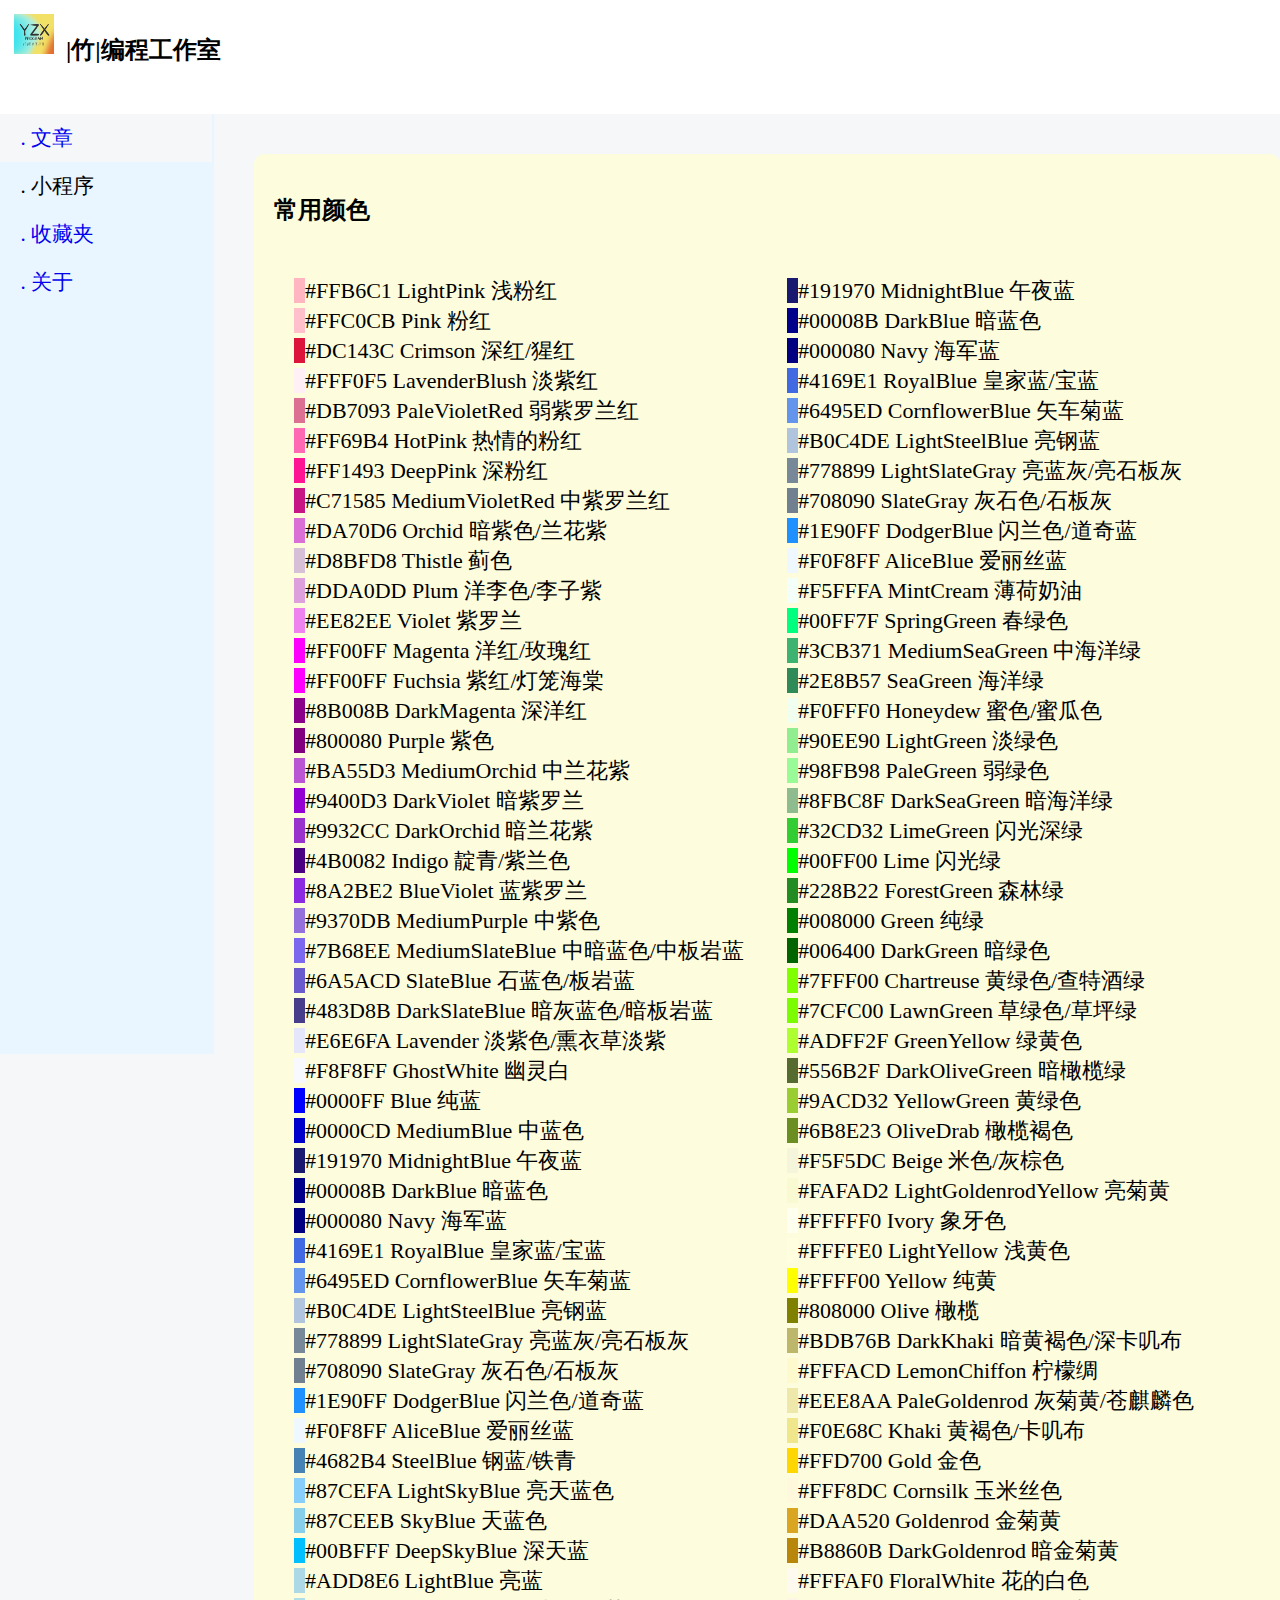
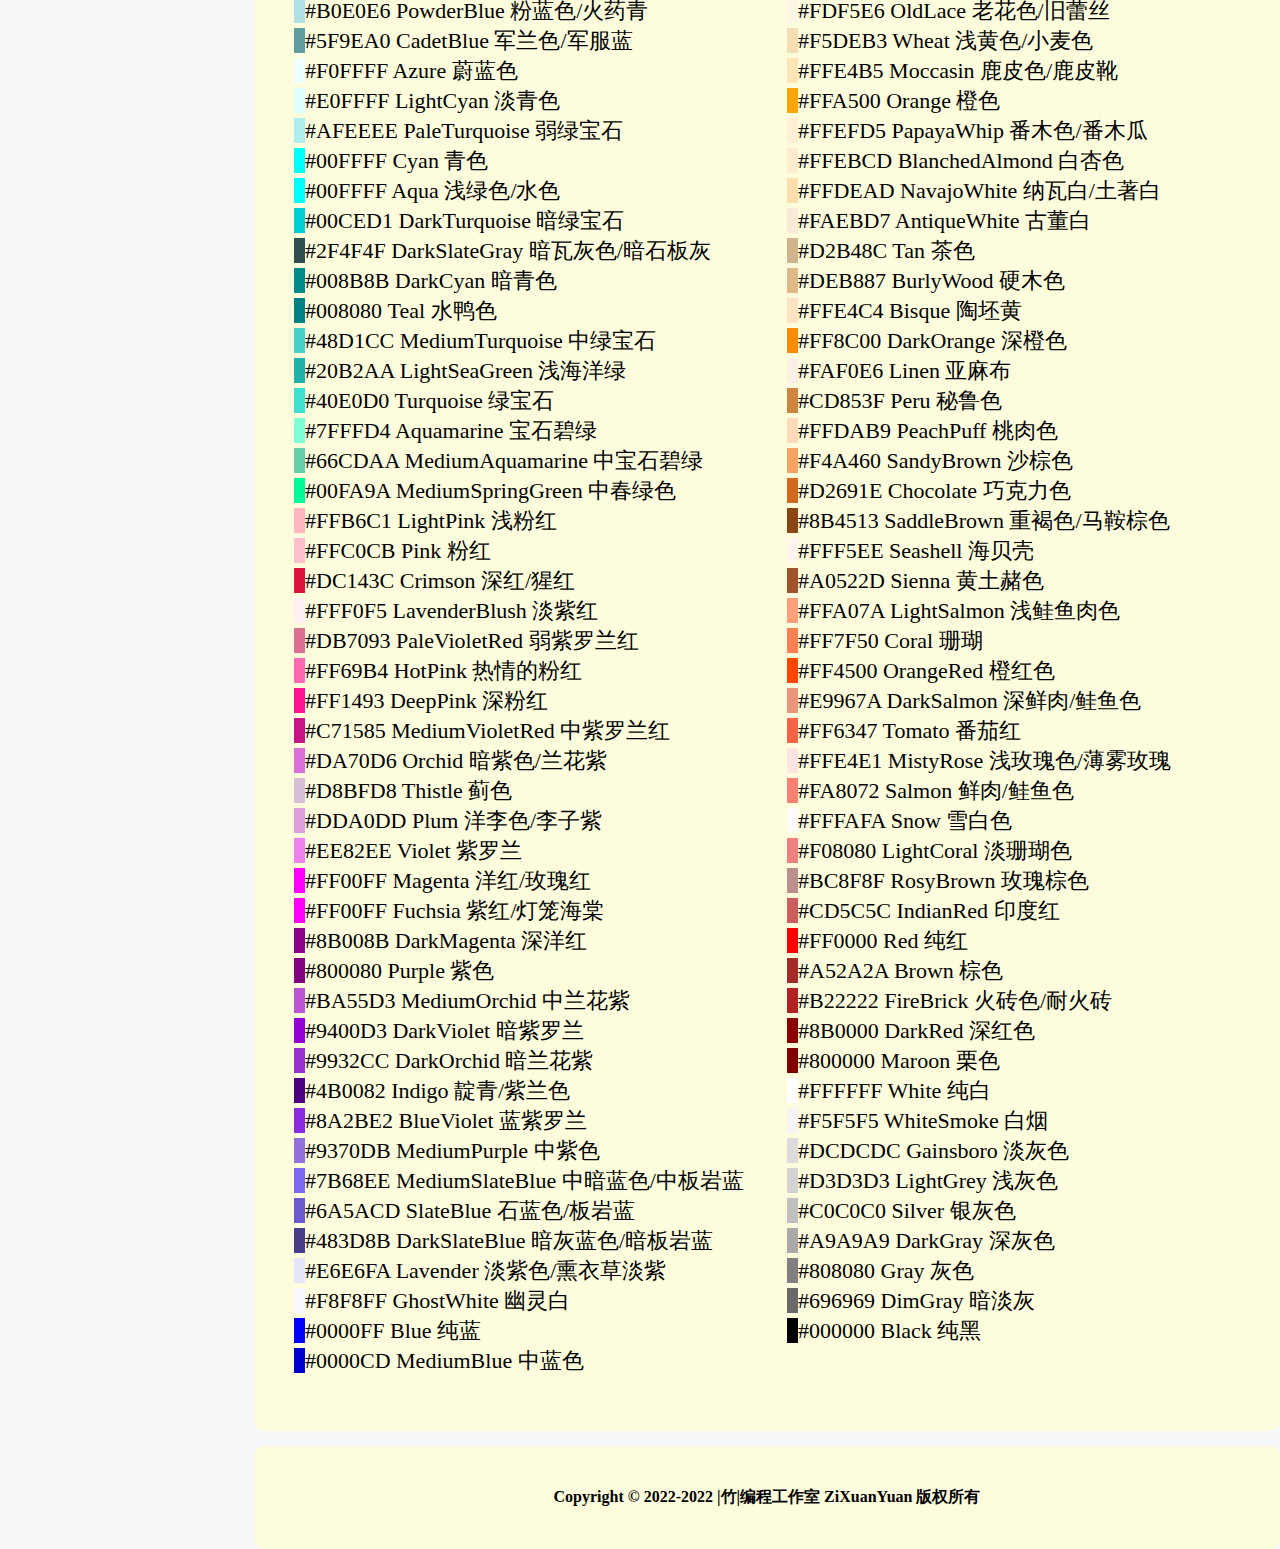
==== templates/html/article.html @ f66dfa17 "Add files via upload" ====
<!doctype html>

<html>
    <head>
        <!--外部js文件导入，以及icon的搭建-->
        <link rel="icon" href="../../icon/yzx.png" >

        <link rel="stylesheet" href="https://cdn.staticfile.org/twitter-bootstrap/4.3.1/css/bootstrap.min.css">
        <script src="https://cdn.staticfile.org/jquery/3.2.1/jquery.min.js"></script>
        <script src="https://cdn.staticfile.org/popper.js/1.15.0/umd/popper.min.js"></script>
        <script src="https://cdn.staticfile.org/twitter-bootstrap/4.3.1/js/bootstrap.min.js"></script>
        <!--外部js文件导入，以及icon的搭建-->

        <meta charset="utf-8"> 


        <!--==============================================CSS部分=================================================-->
        <style>

            @font-face {
                font-family:xueb;
                src: url(../../static/font/f1.ttf);
            }
            
            html
            {
                height: 100%;
                margin: 0px;
                padding: 0px;
                font-family: xueb;
            }
            
            body
            {
                height: 100%;
                margin: 0px;
                padding: 0px;
                background-color:rgb(246, 247, 249);
                font-family: xueb;
            }
            a
            {
                text-decoration: none;
            }
            
            a:visited
            {
                text-decoration: none;
            }
            a:hover
            {
                text-decoration:none;/*指鼠标在链接*/
            }
            a:active
            {
                text-decoration:none;
            }
            .left
            {
                float:left;
                font-size: 21px;
                background-color:rgb(233, 245, 255);
                height : 100%;
                width: 15%;
                position:fixed;
                margin: 0px;  
                padding-top: 0px;         
                padding-bottom: 20px;    
                padding-right: 0px;
                padding-left: 0px;
                z-index:999;
            }
            .left-false
            {
                float:left;
                background-color:rgb(233, 245, 255);
                height : 100%;
                width: 15%;
                margin: 0px;  
                padding: 20px;          
                z-index:998;
            }
            .top
            {
                float: top;
                background-color:rgb(255,255,255);
                /*background-color:rgb(110, 127, 160);*/
                height : auto;
                width: 100%;
                position:fixed ;
                margin: 0px;
                padding: 14px;
                display :flex;
                z-index:1000;
            }
            .top-false
            {
                float: top;
                background-color:rgb(255,255,255);
                height : 10%;
                width: 100%;
                margin: 0px;
                padding: 12px;
                display :flex;
            }
            .undertop{
                padding: 0px;
                margin: 0px;
                width:100%;
                height: 100%;
                display: flex;
            }
            .middle
            {
                float: right;
                background-color:rgb(246, 247, 249);
                height : 105%;
                width: 85%;
                padding-left:20px;
                padding-right:20px;
                padding-top: 10px;
                padding-bottom: 10px;
                /*display :flex;*/
                margin: 20px;
            }
            .card-PARCOLOR
            {
                background-color:rgb(253, 253, 222);
                border: none;
                outline: none;  
                border-radius: 10px; /* 圆角 */
                padding: 5px;
                margin-bottom: 15px;
                margin-top: 10px;
                width: 100%;
                height:fit-content;
                text-align: left;
                padding: 20px;
            }
            .card-BOTTOM
            {
                background-color:rgb(253, 253, 222);
                border: none;
                outline: none;  
                border-radius: 10px; /* 圆角 */
                padding: 5px;
                margin-bottom: 15px;
                margin-top: 10px;
                float: none;
                width: 100%;
                height: auto;
                text-align:center;
                padding: 20px;
            }
            .leftdht
            {
                background-color:rgb(233, 245, 255);
                margin: 0px;
                padding: 10px;
                width: 100%;
                height: auto;
            }
            .leftdhting
            {
                background-color:rgb(246, 247, 249);
                margin: 0px;
                padding: 10px;
                width: 100%;
                height: auto;
            }
            .lb
            {
                width:100%;
            }
            .logo
            {
                height :auto;
            }
            
        </style>
        <script>
            function changecolorgrey(){
                $(".leftdht").css("background-color","rgb(246, 247, 249)");
            }
            function changecolorblue(){
                $(".leftdht").css("background-color","rgb(233, 245, 255)");
            }
        </script>
    </head>
    <body>           
        <div class="top" id="">
            <img src="../../icon/logo4.png" class="logo" style="height:40px;">
            <h2 style="font-family: xueb;">&nbsp;&nbsp;|竹|编程工作室</h2>
        </div>

        <!--仅用于填充-->
        <div class="top-false">
            <p>YZX.|竹|编程工作室</p>
        </div>
        <!--仅用于填充-->

        <div class="undertop">

            <!--仅用于填充-->
            <div class="left-false" id="">
                <p>.</p>
            </div>
            <!--仅用于填充-->

            <div class="left" id="">
                
                <div class="leftdhting" id="">
                    <a href='./article.html'>&nbsp;&nbsp;.&nbsp;文章</a>
                </div>

                <div class="leftdht" id="">
                    <a>&nbsp;&nbsp;.&nbsp;小程序</a>
                </div>

                <div class="leftdht" id="">
                    <a href="./bookmark.html">&nbsp;&nbsp;.&nbsp;收藏夹</a>
                </div>

                <div class="leftdht" id="">
                    <a href='../../index.html'>&nbsp;&nbsp;.&nbsp;关于</a>
                </div>

            </div>
            
            <div class="middle"  id="">
                
                <div class="card-PARCOLOR" id="" >
                    <h2>常用颜色</h2>
                    <div style="display: flex;margin-top:0px ;" >
                        <div class="card-PARCOLOR" style="float: left;font-size: 22px;">
                            <span style="background-color: #FFB6C1;width: 5px;height: 5px; ">&nbsp;&nbsp;</span>#FFB6C1 LightPink 浅粉红<br>
                            <span style="background-color: #FFC0CB;width: 5px;height: 5px; ">&nbsp;&nbsp;</span>#FFC0CB Pink 粉红<br>
                            <span style="background-color: #DC143C;width: 5px;height: 5px; ">&nbsp;&nbsp;</span>#DC143C Crimson 深红/猩红<br>
                            <span style="background-color: #FFF0F5;width: 5px;height: 5px; ">&nbsp;&nbsp;</span>#FFF0F5 LavenderBlush 淡紫红<br>
                            <span style="background-color: #DB7093;width: 5px;height: 5px; ">&nbsp;&nbsp;</span>#DB7093 PaleVioletRed 弱紫罗兰红<br>
                            <span style="background-color: #FF69B4;width: 5px;height: 5px; ">&nbsp;&nbsp;</span>#FF69B4 HotPink 热情的粉红<br>
                            <span style="background-color: #FF1493;width: 5px;height: 5px; ">&nbsp;&nbsp;</span>#FF1493 DeepPink 深粉红<br>
                            <span style="background-color: #C71585;width: 5px;height: 5px; ">&nbsp;&nbsp;</span>#C71585 MediumVioletRed 中紫罗兰红<br>
                            <span style="background-color: #DA70D6;width: 5px;height: 5px; ">&nbsp;&nbsp;</span>#DA70D6 Orchid 暗紫色/兰花紫<br>
                            <span style="background-color: #D8BFD8;width: 5px;height: 5px; ">&nbsp;&nbsp;</span>#D8BFD8 Thistle 蓟色<br>
                            <span style="background-color: #DDA0DD;width: 5px;height: 5px; ">&nbsp;&nbsp;</span>#DDA0DD Plum 洋李色/李子紫<br>
                            <span style="background-color: #EE82EE;width: 5px;height: 5px; ">&nbsp;&nbsp;</span>#EE82EE Violet 紫罗兰<br>
                            <span style="background-color: Magenta;width: 5px;height: 5px; ">&nbsp;&nbsp;</span>#FF00FF Magenta 洋红/玫瑰红<br>
                            <span style="background-color: Fuchsia;width: 5px;height: 5px; ">&nbsp;&nbsp;</span>#FF00FF Fuchsia 紫红/灯笼海棠<br>
                            <span style="background-color: #8B008B;width: 5px;height: 5px; ">&nbsp;&nbsp;</span>#8B008B DarkMagenta 深洋红<br>
                            <span style="background-color: #800080;width: 5px;height: 5px; ">&nbsp;&nbsp;</span>#800080 Purple 紫色<br>
                            <span style="background-color: #BA55D3;width: 5px;height: 5px; ">&nbsp;&nbsp;</span>#BA55D3 MediumOrchid 中兰花紫<br>
                            <span style="background-color: #9400D3;width: 5px;height: 5px; ">&nbsp;&nbsp;</span>#9400D3 DarkViolet 暗紫罗兰<br>
                            <span style="background-color: #9932CC;width: 5px;height: 5px; ">&nbsp;&nbsp;</span>#9932CC DarkOrchid 暗兰花紫<br>
                            <span style="background-color: #4B0082;width: 5px;height: 5px; ">&nbsp;&nbsp;</span>#4B0082 Indigo 靛青/紫兰色<br>
                            <span style="background-color: #8A2BE2;width: 5px;height: 5px; ">&nbsp;&nbsp;</span>#8A2BE2 BlueViolet 蓝紫罗兰<br>
                            <span style="background-color: #9370DB;width: 5px;height: 5px; ">&nbsp;&nbsp;</span>#9370DB MediumPurple 中紫色<br>
                            <span style="background-color: #7B68EE;width: 5px;height: 5px; ">&nbsp;&nbsp;</span>#7B68EE MediumSlateBlue 中暗蓝色/中板岩蓝<br>
                            <span style="background-color: #6A5ACD;width: 5px;height: 5px; ">&nbsp;&nbsp;</span>#6A5ACD SlateBlue 石蓝色/板岩蓝<br>
                            <span style="background-color: #483D8B;width: 5px;height: 5px; ">&nbsp;&nbsp;</span>#483D8B DarkSlateBlue 暗灰蓝色/暗板岩蓝<br>
                            <span style="background-color: #E6E6FA;width: 5px;height: 5px; ">&nbsp;&nbsp;</span>#E6E6FA Lavender 淡紫色/熏衣草淡紫<br>
                            <span style="background-color: #F8F8FF;width: 5px;height: 5px; ">&nbsp;&nbsp;</span>#F8F8FF GhostWhite 幽灵白<br>
                            <span style="background-color: #0000FF;width: 5px;height: 5px; ">&nbsp;&nbsp;</span>#0000FF Blue 纯蓝<br>
                            <span style="background-color: #0000CD;width: 5px;height: 5px; ">&nbsp;&nbsp;</span>#0000CD MediumBlue 中蓝色<br>
                            <span style="background-color: #191970;width: 5px;height: 5px; ">&nbsp;&nbsp;</span>#191970 MidnightBlue 午夜蓝<br>
                            <span style="background-color: #00008B;width: 5px;height: 5px; ">&nbsp;&nbsp;</span>#00008B DarkBlue 暗蓝色<br>
                            <span style="background-color: #000080;width: 5px;height: 5px; ">&nbsp;&nbsp;</span>#000080 Navy 海军蓝<br>
                            <span style="background-color: #4169E1;width: 5px;height: 5px; ">&nbsp;&nbsp;</span>#4169E1 RoyalBlue 皇家蓝/宝蓝<br>
                            <span style="background-color: #6495ED;width: 5px;height: 5px; ">&nbsp;&nbsp;</span>#6495ED CornflowerBlue 矢车菊蓝<br>
                            <span style="background-color: #B0C4DE;width: 5px;height: 5px; ">&nbsp;&nbsp;</span>#B0C4DE LightSteelBlue 亮钢蓝<br>
                            <span style="background-color: #778899;width: 5px;height: 5px; ">&nbsp;&nbsp;</span>#778899 LightSlateGray 亮蓝灰/亮石板灰<br>
                            <span style="background-color: #708090;width: 5px;height: 5px; ">&nbsp;&nbsp;</span>#708090 SlateGray 灰石色/石板灰<br>
                            <span style="background-color: #1E90FF;width: 5px;height: 5px; ">&nbsp;&nbsp;</span>#1E90FF DodgerBlue 闪兰色/道奇蓝<br>
                            <span style="background-color: #F0F8FF;width: 5px;height: 5px; ">&nbsp;&nbsp;</span>#F0F8FF AliceBlue 爱丽丝蓝<br>
                            <span style="background-color: #4682B4;width: 5px;height: 5px; ">&nbsp;&nbsp;</span>#4682B4 SteelBlue 钢蓝/铁青<br>
                            <span style="background-color: #87CEFA;width: 5px;height: 5px; ">&nbsp;&nbsp;</span>#87CEFA LightSkyBlue 亮天蓝色<br>
                            <span style="background-color: #87CEEB;width: 5px;height: 5px; ">&nbsp;&nbsp;</span>#87CEEB SkyBlue 天蓝色<br>
                            <span style="background-color: #00BFFF;width: 5px;height: 5px; ">&nbsp;&nbsp;</span>#00BFFF DeepSkyBlue 深天蓝<br>
                            <span style="background-color: #ADD8E6;width: 5px;height: 5px; ">&nbsp;&nbsp;</span>#ADD8E6 LightBlue 亮蓝<br>
                            <span style="background-color: #B0E0E6;width: 5px;height: 5px; ">&nbsp;&nbsp;</span>#B0E0E6 PowderBlue 粉蓝色/火药青<br>
                            <span style="background-color: #5F9EA0;width: 5px;height: 5px; ">&nbsp;&nbsp;</span>#5F9EA0 CadetBlue 军兰色/军服蓝<br>
                            <span style="background-color: #F0FFFF;width: 5px;height: 5px; ">&nbsp;&nbsp;</span>#F0FFFF Azure 蔚蓝色<br>
                            <span style="background-color: #E0FFFF;width: 5px;height: 5px; ">&nbsp;&nbsp;</span>#E0FFFF LightCyan 淡青色<br>
                            <span style="background-color: #AFEEEE;width: 5px;height: 5px; ">&nbsp;&nbsp;</span>#AFEEEE PaleTurquoise 弱绿宝石<br>
                            <span style="background-color: Cyan;width: 5px;height: 5px; ">&nbsp;&nbsp;</span>#00FFFF Cyan 青色<br>
                            <span style="background-color: Aqua;width: 5px;height: 5px; ">&nbsp;&nbsp;</span>#00FFFF Aqua 浅绿色/水色<br>
                            <span style="background-color: #00CED1;width: 5px;height: 5px; ">&nbsp;&nbsp;</span>#00CED1 DarkTurquoise 暗绿宝石<br>
                            <span style="background-color: #2F4F4F;width: 5px;height: 5px; ">&nbsp;&nbsp;</span>#2F4F4F DarkSlateGray 暗瓦灰色/暗石板灰<br>
                            <span style="background-color: #008B8B;width: 5px;height: 5px; ">&nbsp;&nbsp;</span>#008B8B DarkCyan 暗青色<br>
                            <span style="background-color: #008080;width: 5px;height: 5px; ">&nbsp;&nbsp;</span>#008080 Teal 水鸭色<br>
                            <span style="background-color: #48D1CC;width: 5px;height: 5px; ">&nbsp;&nbsp;</span>#48D1CC MediumTurquoise 中绿宝石<br>
                            <span style="background-color: #20B2AA;width: 5px;height: 5px; ">&nbsp;&nbsp;</span>#20B2AA LightSeaGreen 浅海洋绿<br>
                            <span style="background-color: #40E0D0;width: 5px;height: 5px; ">&nbsp;&nbsp;</span>#40E0D0 Turquoise 绿宝石<br>
                            <span style="background-color: #7FFFD4;width: 5px;height: 5px; ">&nbsp;&nbsp;</span>#7FFFD4 Aquamarine 宝石碧绿<br>
                            <span style="background-color: #66CDAA;width: 5px;height: 5px; ">&nbsp;&nbsp;</span>#66CDAA MediumAquamarine 中宝石碧绿<br>
                            <span style="background-color: #00FA9A;width: 5px;height: 5px; ">&nbsp;&nbsp;</span>#00FA9A MediumSpringGreen 中春绿色<br>
                            <span style="background-color: #FFB6C1;width: 5px;height: 5px; ">&nbsp;&nbsp;</span>#FFB6C1 LightPink 浅粉红<br>
                            <span style="background-color: #FFC0CB;width: 5px;height: 5px; ">&nbsp;&nbsp;</span>#FFC0CB Pink 粉红<br>
                            <span style="background-color: #DC143C;width: 5px;height: 5px; ">&nbsp;&nbsp;</span>#DC143C Crimson 深红/猩红<br>
                            <span style="background-color: #FFF0F5;width: 5px;height: 5px; ">&nbsp;&nbsp;</span>#FFF0F5 LavenderBlush 淡紫红<br>
                            <span style="background-color: #DB7093;width: 5px;height: 5px; ">&nbsp;&nbsp;</span>#DB7093 PaleVioletRed 弱紫罗兰红<br>
                            <span style="background-color: #FF69B4;width: 5px;height: 5px; ">&nbsp;&nbsp;</span>#FF69B4 HotPink 热情的粉红<br>
                            <span style="background-color: #FF1493;width: 5px;height: 5px; ">&nbsp;&nbsp;</span>#FF1493 DeepPink 深粉红<br>
                            <span style="background-color: #C71585;width: 5px;height: 5px; ">&nbsp;&nbsp;</span>#C71585 MediumVioletRed 中紫罗兰红<br>
                            <span style="background-color: #DA70D6;width: 5px;height: 5px; ">&nbsp;&nbsp;</span>#DA70D6 Orchid 暗紫色/兰花紫<br>
                            <span style="background-color: #D8BFD8;width: 5px;height: 5px; ">&nbsp;&nbsp;</span>#D8BFD8 Thistle 蓟色<br>
                            <span style="background-color: #DDA0DD;width: 5px;height: 5px; ">&nbsp;&nbsp;</span>#DDA0DD Plum 洋李色/李子紫<br>
                            <span style="background-color: #EE82EE;width: 5px;height: 5px; ">&nbsp;&nbsp;</span>#EE82EE Violet 紫罗兰<br>
                            <span style="background-color: Magenta;width: 5px;height: 5px; ">&nbsp;&nbsp;</span>#FF00FF Magenta 洋红/玫瑰红<br>
                            <span style="background-color: Fuchsia;width: 5px;height: 5px; ">&nbsp;&nbsp;</span>#FF00FF Fuchsia 紫红/灯笼海棠<br>
                            <span style="background-color: #8B008B;width: 5px;height: 5px; ">&nbsp;&nbsp;</span>#8B008B DarkMagenta 深洋红<br>
                            <span style="background-color: #800080;width: 5px;height: 5px; ">&nbsp;&nbsp;</span>#800080 Purple 紫色<br>
                            <span style="background-color: #BA55D3;width: 5px;height: 5px; ">&nbsp;&nbsp;</span>#BA55D3 MediumOrchid 中兰花紫<br>
                            <span style="background-color: #9400D3;width: 5px;height: 5px; ">&nbsp;&nbsp;</span>#9400D3 DarkViolet 暗紫罗兰<br>
                            <span style="background-color: #9932CC;width: 5px;height: 5px; ">&nbsp;&nbsp;</span>#9932CC DarkOrchid 暗兰花紫<br>
                            <span style="background-color: #4B0082;width: 5px;height: 5px; ">&nbsp;&nbsp;</span>#4B0082 Indigo 靛青/紫兰色<br>
                            <span style="background-color: #8A2BE2;width: 5px;height: 5px; ">&nbsp;&nbsp;</span>#8A2BE2 BlueViolet 蓝紫罗兰<br>
                            <span style="background-color: #9370DB;width: 5px;height: 5px; ">&nbsp;&nbsp;</span>#9370DB MediumPurple 中紫色<br>
                            <span style="background-color: #7B68EE;width: 5px;height: 5px; ">&nbsp;&nbsp;</span>#7B68EE MediumSlateBlue 中暗蓝色/中板岩蓝<br>
                            <span style="background-color: #6A5ACD;width: 5px;height: 5px; ">&nbsp;&nbsp;</span>#6A5ACD SlateBlue 石蓝色/板岩蓝<br>
                            <span style="background-color: #483D8B;width: 5px;height: 5px; ">&nbsp;&nbsp;</span>#483D8B DarkSlateBlue 暗灰蓝色/暗板岩蓝<br>
                            <span style="background-color: #E6E6FA;width: 5px;height: 5px; ">&nbsp;&nbsp;</span>#E6E6FA Lavender 淡紫色/熏衣草淡紫<br>
                            <span style="background-color: #F8F8FF;width: 5px;height: 5px; ">&nbsp;&nbsp;</span>#F8F8FF GhostWhite 幽灵白<br>
                            <span style="background-color: #0000FF;width: 5px;height: 5px; ">&nbsp;&nbsp;</span>#0000FF Blue 纯蓝<br>
                            <span style="background-color: #0000CD;width: 5px;height: 5px; ">&nbsp;&nbsp;</span>#0000CD MediumBlue 中蓝色<br>   
                        </div>
                        <div class="card-PARCOLOR" style="float: right;font-size: 22px;">
                            <span style="background-color: #191970;width: 5px;height: 5px; ">&nbsp;&nbsp;</span>#191970 MidnightBlue 午夜蓝<br>
                            <span style="background-color: #00008B;width: 5px;height: 5px; ">&nbsp;&nbsp;</span>#00008B DarkBlue 暗蓝色<br>
                            <span style="background-color: #000080;width: 5px;height: 5px; ">&nbsp;&nbsp;</span>#000080 Navy 海军蓝<br>
                            <span style="background-color: #4169E1;width: 5px;height: 5px; ">&nbsp;&nbsp;</span>#4169E1 RoyalBlue 皇家蓝/宝蓝<br>
                            <span style="background-color: #6495ED;width: 5px;height: 5px; ">&nbsp;&nbsp;</span>#6495ED CornflowerBlue 矢车菊蓝<br>
                            <span style="background-color: #B0C4DE;width: 5px;height: 5px; ">&nbsp;&nbsp;</span>#B0C4DE LightSteelBlue 亮钢蓝<br>
                            <span style="background-color: #778899;width: 5px;height: 5px; ">&nbsp;&nbsp;</span>#778899 LightSlateGray 亮蓝灰/亮石板灰<br>
                            <span style="background-color: #708090;width: 5px;height: 5px; ">&nbsp;&nbsp;</span>#708090 SlateGray 灰石色/石板灰<br>
                            <span style="background-color: #1E90FF;width: 5px;height: 5px; ">&nbsp;&nbsp;</span>#1E90FF DodgerBlue 闪兰色/道奇蓝<br>
                            <span style="background-color: #F0F8FF;width: 5px;height: 5px; ">&nbsp;&nbsp;</span>#F0F8FF AliceBlue 爱丽丝蓝<br>
                            <span style="background-color: #F5FFFA;width: 5px;height: 5px; ">&nbsp;&nbsp;</span>#F5FFFA MintCream 薄荷奶油<br>
                            <span style="background-color: #00FF7F;width: 5px;height: 5px; ">&nbsp;&nbsp;</span>#00FF7F SpringGreen 春绿色<br>
                            <span style="background-color: #3CB371;width: 5px;height: 5px; ">&nbsp;&nbsp;</span>#3CB371 MediumSeaGreen 中海洋绿<br>
                            <span style="background-color: #2E8B57;width: 5px;height: 5px; ">&nbsp;&nbsp;</span>#2E8B57 SeaGreen 海洋绿<br>
                            <span style="background-color: #F0FFF0;width: 5px;height: 5px; ">&nbsp;&nbsp;</span>#F0FFF0 Honeydew 蜜色/蜜瓜色<br>
                            <span style="background-color: #90EE90;width: 5px;height: 5px; ">&nbsp;&nbsp;</span>#90EE90 LightGreen 淡绿色<br>
                            <span style="background-color: #98FB98;width: 5px;height: 5px; ">&nbsp;&nbsp;</span>#98FB98 PaleGreen 弱绿色<br>
                            <span style="background-color: #8FBC8F;width: 5px;height: 5px; ">&nbsp;&nbsp;</span>#8FBC8F DarkSeaGreen 暗海洋绿<br>
                            <span style="background-color: #32CD32;width: 5px;height: 5px; ">&nbsp;&nbsp;</span>#32CD32 LimeGreen 闪光深绿<br>
                            <span style="background-color: #00FF00 ;width: 5px;height: 5px; ">&nbsp;&nbsp;</span>#00FF00 Lime 闪光绿<br>
                            <span style="background-color: #228B22 ;width: 5px;height: 5px; ">&nbsp;&nbsp;</span>#228B22 ForestGreen 森林绿<br>
                            <span style="background-color: #008000 ;width: 5px;height: 5px; ">&nbsp;&nbsp;</span>#008000 Green 纯绿<br>
                            <span style="background-color: #006400 ;width: 5px;height: 5px; ">&nbsp;&nbsp;</span>#006400 DarkGreen 暗绿色<br>
                            <span style="background-color: #7FFF00 ;width: 5px;height: 5px; ">&nbsp;&nbsp;</span>#7FFF00 Chartreuse 黄绿色/查特酒绿<br>
                            <span style="background-color: #7CFC00 ;width: 5px;height: 5px; ">&nbsp;&nbsp;</span>#7CFC00 LawnGreen 草绿色/草坪绿<br>
                            <span style="background-color: #ADFF2F ;width: 5px;height: 5px; ">&nbsp;&nbsp;</span>#ADFF2F GreenYellow 绿黄色<br>
                            <span style="background-color: #556B2F ;width: 5px;height: 5px; ">&nbsp;&nbsp;</span>#556B2F DarkOliveGreen 暗橄榄绿<br>
                            <span style="background-color: #9ACD32 ;width: 5px;height: 5px; ">&nbsp;&nbsp;</span>#9ACD32 YellowGreen 黄绿色<br>
                            <span style="background-color: #6B8E23 ;width: 5px;height: 5px; ">&nbsp;&nbsp;</span>#6B8E23 OliveDrab 橄榄褐色<br>
                            <span style="background-color: #F5F5DC ;width: 5px;height: 5px; ">&nbsp;&nbsp;</span>#F5F5DC Beige 米色/灰棕色<br>
                            <span style="background-color: #FAFAD2 ;width: 5px;height: 5px; ">&nbsp;&nbsp;</span>#FAFAD2 LightGoldenrodYellow 亮菊黄<br>
                            <span style="background-color: #FFFFF0 ;width: 5px;height: 5px; ">&nbsp;&nbsp;</span>#FFFFF0 Ivory 象牙色<br>
                            <span style="background-color: #FFFFE0 ;width: 5px;height: 5px; ">&nbsp;&nbsp;</span>#FFFFE0 LightYellow 浅黄色<br>
                            <span style="background-color: #FFFF00 ;width: 5px;height: 5px; ">&nbsp;&nbsp;</span>#FFFF00 Yellow 纯黄<br>
                            <span style="background-color: #808000 ;width: 5px;height: 5px; ">&nbsp;&nbsp;</span>#808000 Olive 橄榄<br>
                            <span style="background-color: #BDB76B ;width: 5px;height: 5px; ">&nbsp;&nbsp;</span>#BDB76B DarkKhaki 暗黄褐色/深卡叽布<br>
                            <span style="background-color: #FFFACD ;width: 5px;height: 5px; ">&nbsp;&nbsp;</span>#FFFACD LemonChiffon 柠檬绸<br>
                            <span style="background-color: #EEE8AA ;width: 5px;height: 5px; ">&nbsp;&nbsp;</span>#EEE8AA PaleGoldenrod 灰菊黄/苍麒麟色<br>
                            <span style="background-color: #F0E68C ;width: 5px;height: 5px; ">&nbsp;&nbsp;</span>#F0E68C Khaki 黄褐色/卡叽布<br>
                            <span style="background-color: #FFD700 ;width: 5px;height: 5px; ">&nbsp;&nbsp;</span>#FFD700 Gold 金色<br>
                            <span style="background-color: #FFF8DC ;width: 5px;height: 5px; ">&nbsp;&nbsp;</span>#FFF8DC Cornsilk 玉米丝色<br>
                            <span style="background-color: #DAA520 ;width: 5px;height: 5px; ">&nbsp;&nbsp;</span>#DAA520 Goldenrod 金菊黄<br>
                            <span style="background-color: #B8860B ;width: 5px;height: 5px; ">&nbsp;&nbsp;</span>#B8860B DarkGoldenrod 暗金菊黄<br>
                            <span style="background-color: #FFFAF0 ;width: 5px;height: 5px; ">&nbsp;&nbsp;</span>#FFFAF0 FloralWhite 花的白色<br>
                            <span style="background-color: #FDF5E6 ;width: 5px;height: 5px; ">&nbsp;&nbsp;</span>#FDF5E6 OldLace 老花色/旧蕾丝<br>
                            <span style="background-color: #F5DEB3 ;width: 5px;height: 5px; ">&nbsp;&nbsp;</span>#F5DEB3 Wheat 浅黄色/小麦色<br>
                            <span style="background-color: #FFE4B5 ;width: 5px;height: 5px; ">&nbsp;&nbsp;</span>#FFE4B5 Moccasin 鹿皮色/鹿皮靴<br>
                            <span style="background-color: #FFA500 ;width: 5px;height: 5px; ">&nbsp;&nbsp;</span>#FFA500 Orange 橙色<br>
                            <span style="background-color: #FFEFD5 ;width: 5px;height: 5px; ">&nbsp;&nbsp;</span>#FFEFD5 PapayaWhip 番木色/番木瓜<br>
                            <span style="background-color: #FFEBCD ;width: 5px;height: 5px; ">&nbsp;&nbsp;</span>#FFEBCD BlanchedAlmond 白杏色<br>
                            <span style="background-color: #FFDEAD ;width: 5px;height: 5px; ">&nbsp;&nbsp;</span>#FFDEAD NavajoWhite 纳瓦白/土著白<br>
                            <span style="background-color: #FAEBD7 ;width: 5px;height: 5px; ">&nbsp;&nbsp;</span>#FAEBD7 AntiqueWhite 古董白<br>
                            <span style="background-color: #D2B48C ;width: 5px;height: 5px; ">&nbsp;&nbsp;</span>#D2B48C Tan 茶色<br>
                            <span style="background-color: #DEB887 ;width: 5px;height: 5px; ">&nbsp;&nbsp;</span>#DEB887 BurlyWood 硬木色<br>
                            <span style="background-color: #FFE4C4 ;width: 5px;height: 5px; ">&nbsp;&nbsp;</span>#FFE4C4 Bisque 陶坯黄<br>
                            <span style="background-color: #FF8C00 ;width: 5px;height: 5px; ">&nbsp;&nbsp;</span>#FF8C00 DarkOrange 深橙色<br>
                            <span style="background-color: #FAF0E6 ;width: 5px;height: 5px; ">&nbsp;&nbsp;</span>#FAF0E6 Linen 亚麻布<br>
                            <span style="background-color: #CD853F ;width: 5px;height: 5px; ">&nbsp;&nbsp;</span>#CD853F Peru 秘鲁色<br>
                            <span style="background-color: #FFDAB9 ;width: 5px;height: 5px; ">&nbsp;&nbsp;</span>#FFDAB9 PeachPuff 桃肉色<br>
                            <span style="background-color: #F4A460 ;width: 5px;height: 5px; ">&nbsp;&nbsp;</span>#F4A460 SandyBrown 沙棕色<br>
                            <span style="background-color: #D2691E ;width: 5px;height: 5px; ">&nbsp;&nbsp;</span>#D2691E Chocolate 巧克力色<br>
                            <span style="background-color: #8B4513 ;width: 5px;height: 5px; ">&nbsp;&nbsp;</span>#8B4513 SaddleBrown 重褐色/马鞍棕色<br>
                            <span style="background-color: #FFF5EE ;width: 5px;height: 5px; ">&nbsp;&nbsp;</span>#FFF5EE Seashell 海贝壳<br>
                            <span style="background-color: #A0522D ;width: 5px;height: 5px; ">&nbsp;&nbsp;</span>#A0522D Sienna 黄土赭色<br>
                            <span style="background-color: #FFA07A ;width: 5px;height: 5px; ">&nbsp;&nbsp;</span>#FFA07A LightSalmon 浅鲑鱼肉色<br>
                            <span style="background-color: #FF7F50 ;width: 5px;height: 5px; ">&nbsp;&nbsp;</span>#FF7F50 Coral 珊瑚<br>
                            <span style="background-color: #FF4500 ;width: 5px;height: 5px; ">&nbsp;&nbsp;</span>#FF4500 OrangeRed 橙红色<br>
                            <span style="background-color: #E9967A ;width: 5px;height: 5px; ">&nbsp;&nbsp;</span>#E9967A DarkSalmon 深鲜肉/鲑鱼色<br>
                            <span style="background-color: #FF6347 ;width: 5px;height: 5px; ">&nbsp;&nbsp;</span>#FF6347 Tomato 番茄红<br>
                            <span style="background-color: #FFE4E1 ;width: 5px;height: 5px; ">&nbsp;&nbsp;</span>#FFE4E1 MistyRose 浅玫瑰色/薄雾玫瑰<br>
                            <span style="background-color: #FA8072 ;width: 5px;height: 5px; ">&nbsp;&nbsp;</span>#FA8072 Salmon 鲜肉/鲑鱼色<br>
                            <span style="background-color: #FFFAFA ;width: 5px;height: 5px; ">&nbsp;&nbsp;</span>#FFFAFA Snow 雪白色<br>
                            <span style="background-color: #F08080 ;width: 5px;height: 5px; ">&nbsp;&nbsp;</span>#F08080 LightCoral 淡珊瑚色<br>
                            <span style="background-color: #BC8F8F ;width: 5px;height: 5px; ">&nbsp;&nbsp;</span>#BC8F8F RosyBrown 玫瑰棕色<br>
                            <span style="background-color: #CD5C5C ;width: 5px;height: 5px; ">&nbsp;&nbsp;</span>#CD5C5C IndianRed 印度红<br>
                            <span style="background-color: #FF0000 ;width: 5px;height: 5px; ">&nbsp;&nbsp;</span>#FF0000 Red 纯红<br>
                            <span style="background-color: #A52A2A ;width: 5px;height: 5px; ">&nbsp;&nbsp;</span>#A52A2A Brown 棕色<br>
                            <span style="background-color: #B22222 ;width: 5px;height: 5px; ">&nbsp;&nbsp;</span>#B22222 FireBrick 火砖色/耐火砖<br>
                            <span style="background-color: #8B0000 ;width: 5px;height: 5px; ">&nbsp;&nbsp;</span>#8B0000 DarkRed 深红色<br>
                            <span style="background-color: #800000 ;width: 5px;height: 5px; ">&nbsp;&nbsp;</span>#800000 Maroon 栗色<br>
                            <span style="background-color: #FFFFFF ;width: 5px;height: 5px; ">&nbsp;&nbsp;</span>#FFFFFF White 纯白<br>
                            <span style="background-color: #F5F5F5 ;width: 5px;height: 5px; ">&nbsp;&nbsp;</span>#F5F5F5 WhiteSmoke 白烟<br>
                            <span style="background-color: #DCDCDC ;width: 5px;height: 5px; ">&nbsp;&nbsp;</span>#DCDCDC Gainsboro 淡灰色<br>
                            <span style="background-color: #D3D3D3 ;width: 5px;height: 5px; ">&nbsp;&nbsp;</span>#D3D3D3 LightGrey 浅灰色<br>
                            <span style="background-color: #C0C0C0 ;width: 5px;height: 5px; ">&nbsp;&nbsp;</span>#C0C0C0 Silver 银灰色<br>
                            <span style="background-color: #A9A9A9 ;width: 5px;height: 5px; ">&nbsp;&nbsp;</span>#A9A9A9 DarkGray 深灰色<br>
                            <span style="background-color: #808080 ;width: 5px;height: 5px; ">&nbsp;&nbsp;</span>#808080 Gray 灰色<br>
                            <span style="background-color: #696969 ;width: 5px;height: 5px; ">&nbsp;&nbsp;</span>#696969 DimGray 暗淡灰<br>
                            <span style="background-color: #000000 ;width: 5px;height: 5px; ">&nbsp;&nbsp;</span>#000000 Black 纯黑<br>
                        </div>
                    </div>
                    
                </div>

                <div class="card-BOTTOM" id="">
                    <h4>Copyright © 2022-2022 |竹|编程工作室 ZiXuanYuan 版权所有</h4>
                </div>
                

            </div>



        </div>

    </body>
</html>
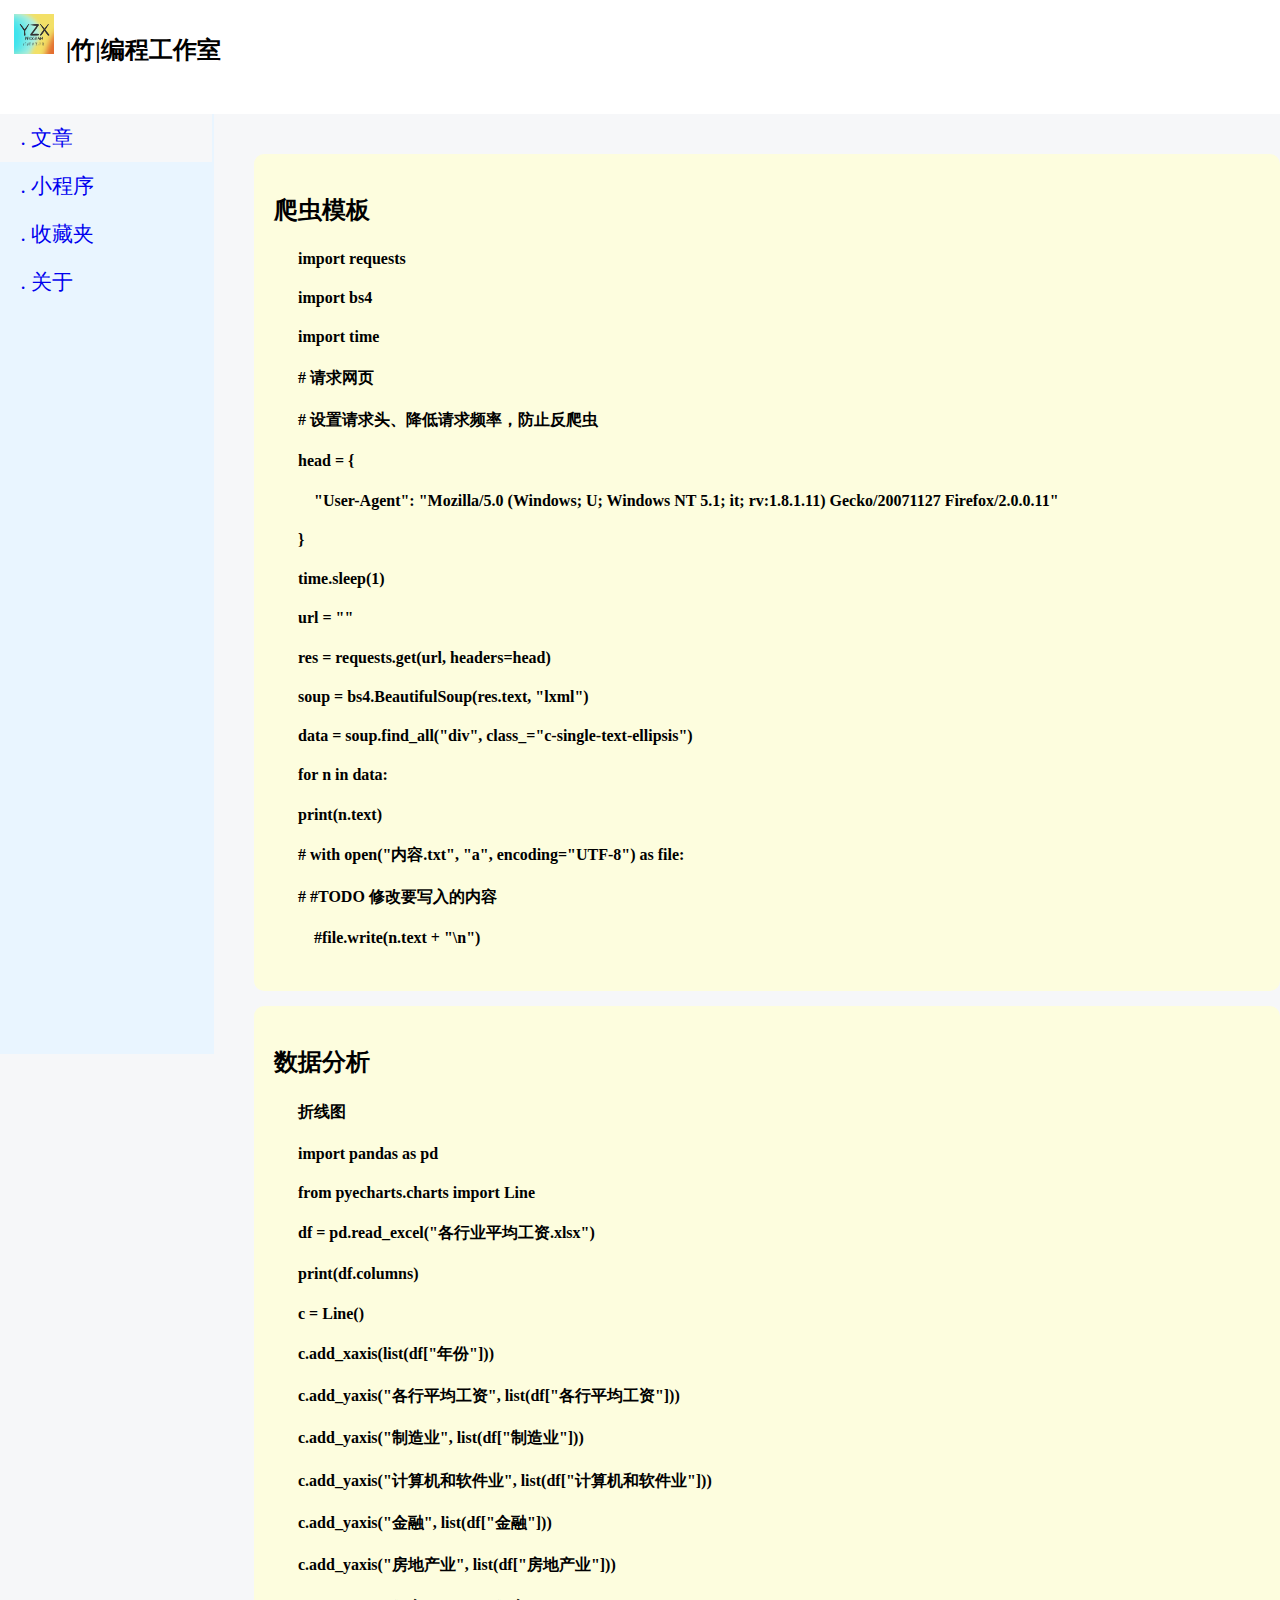
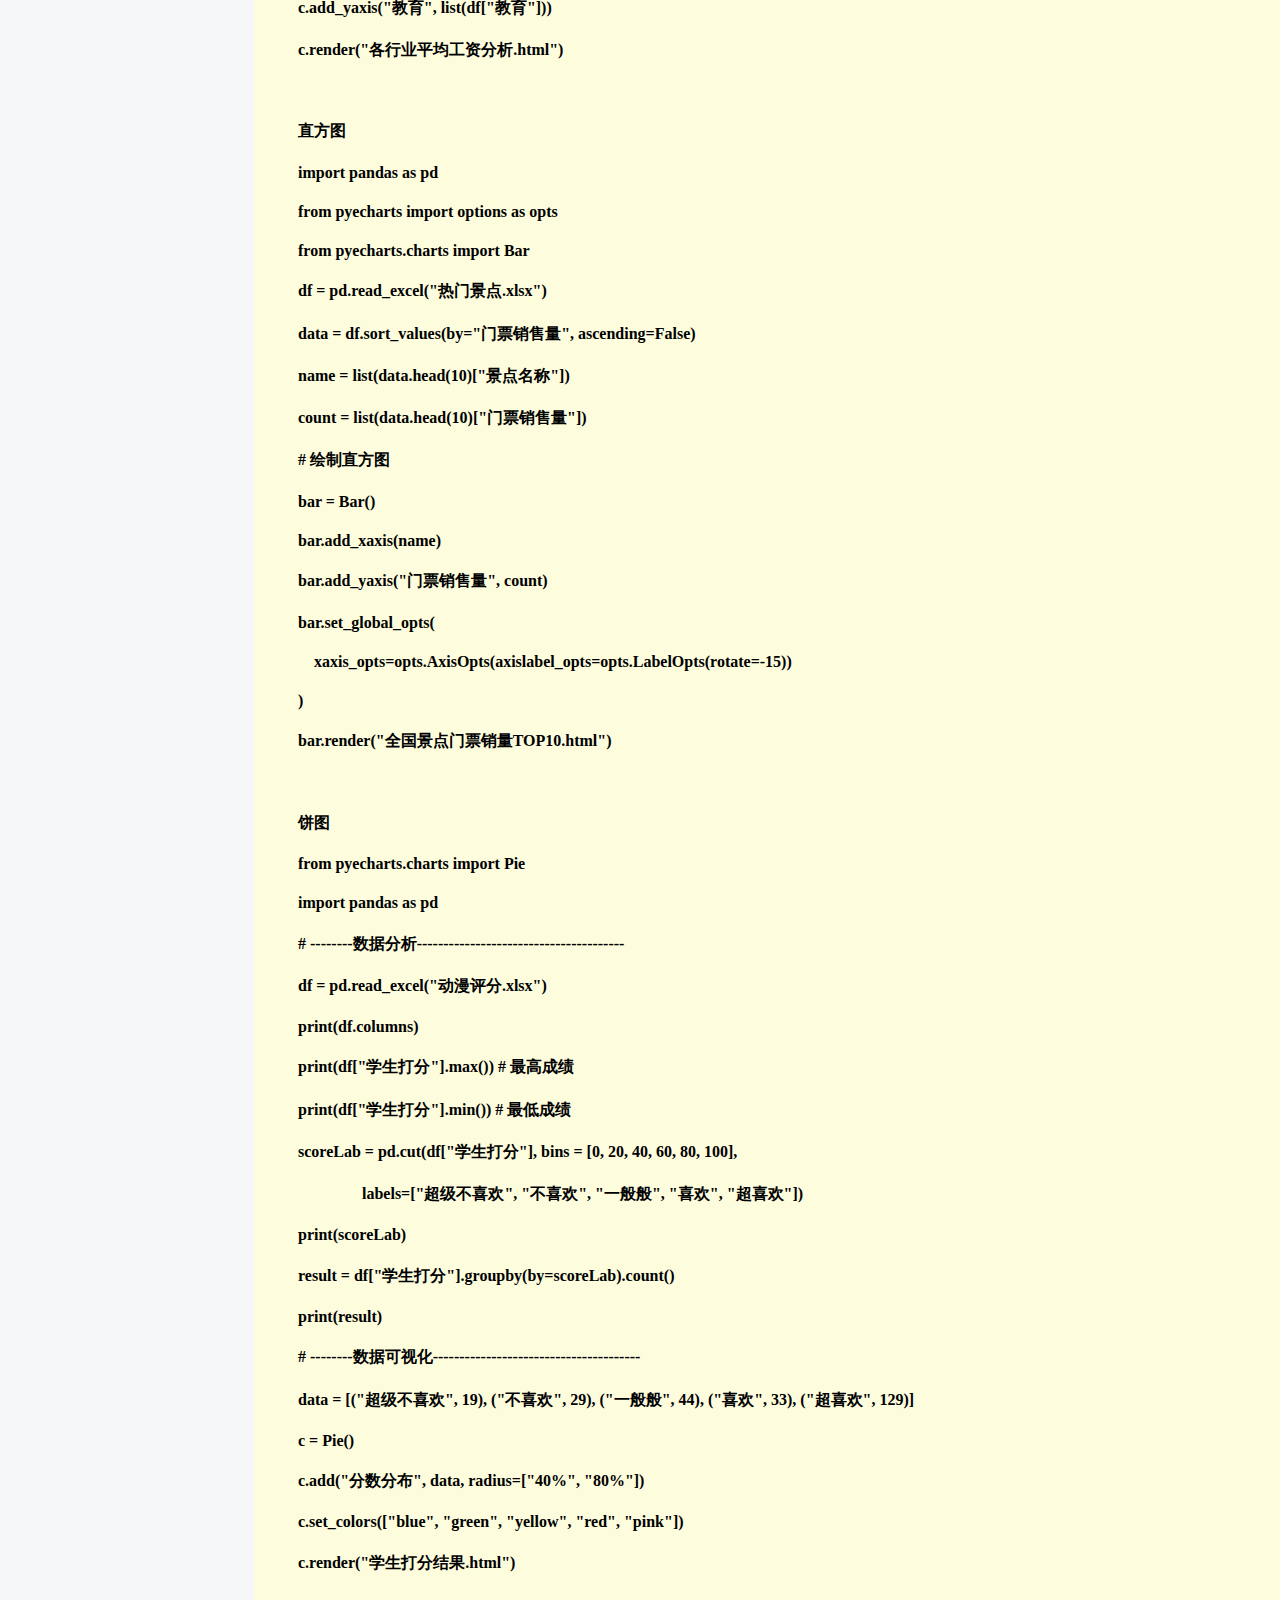
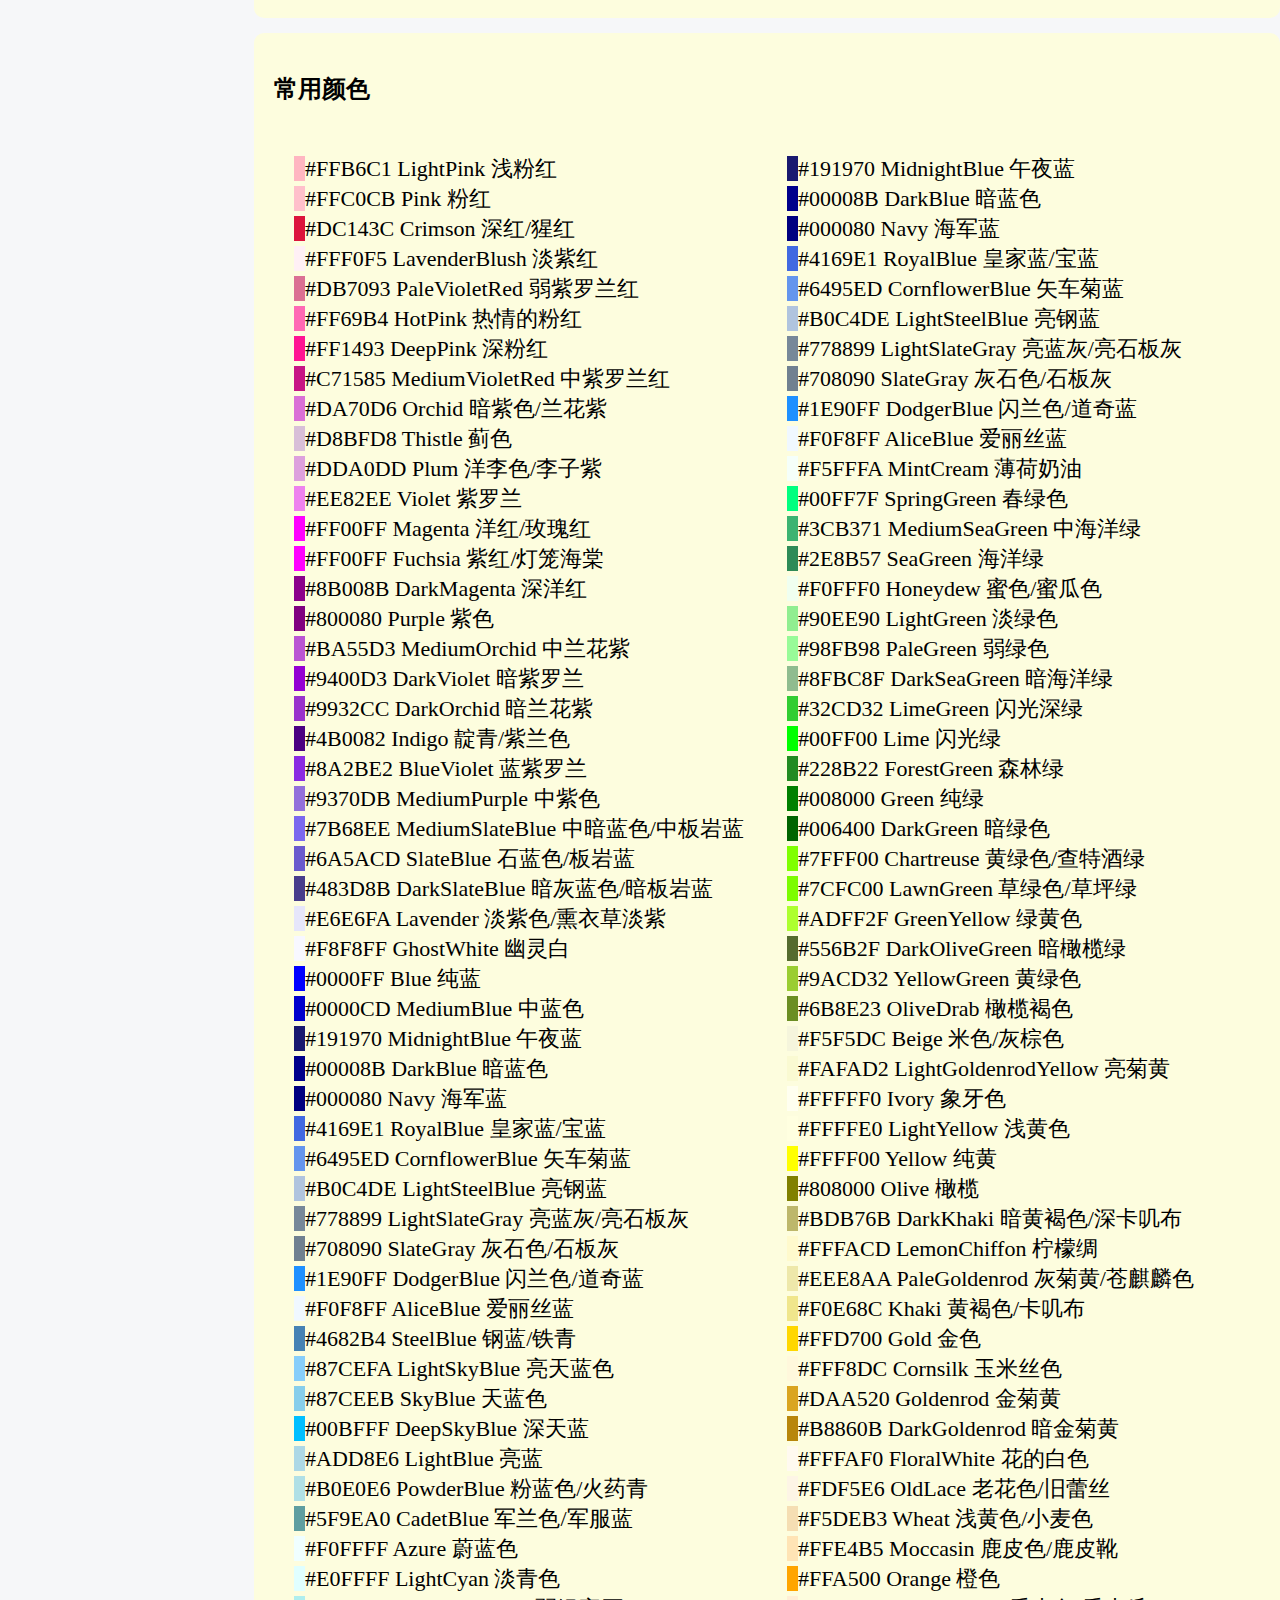
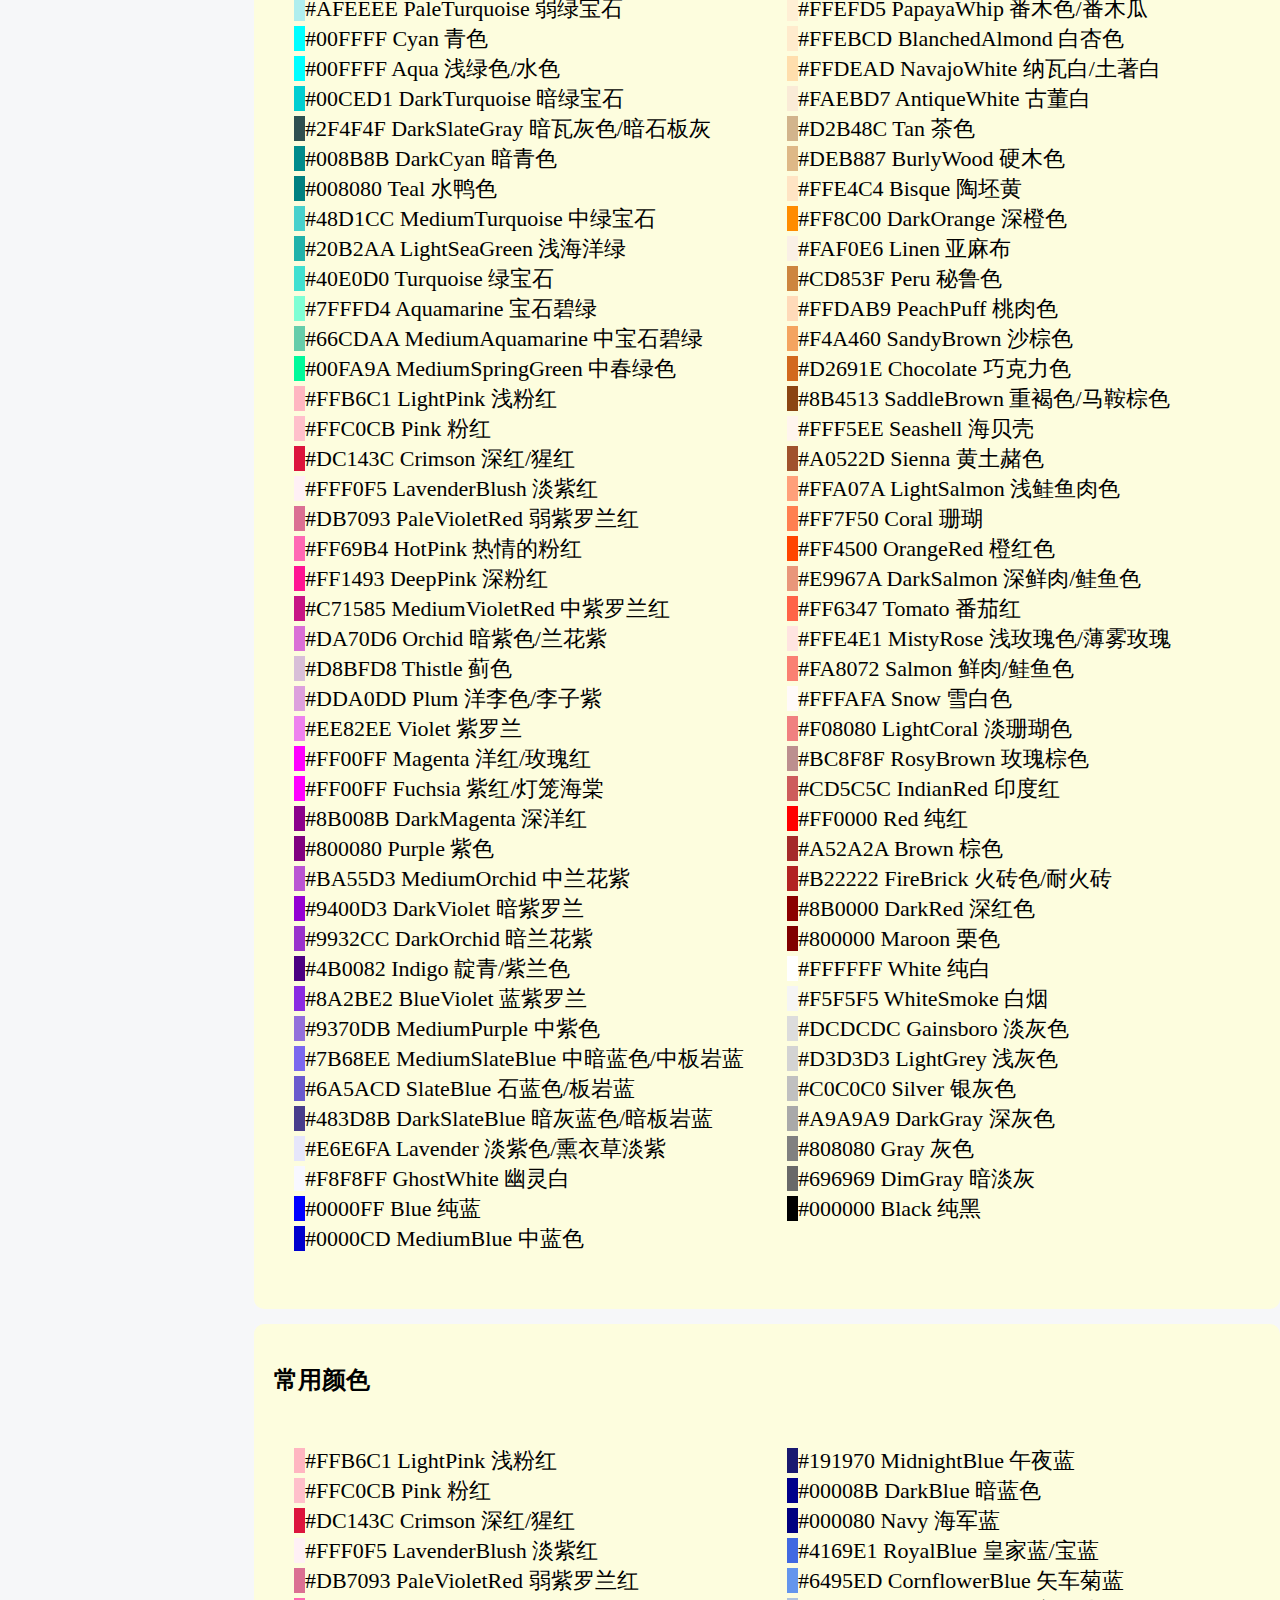
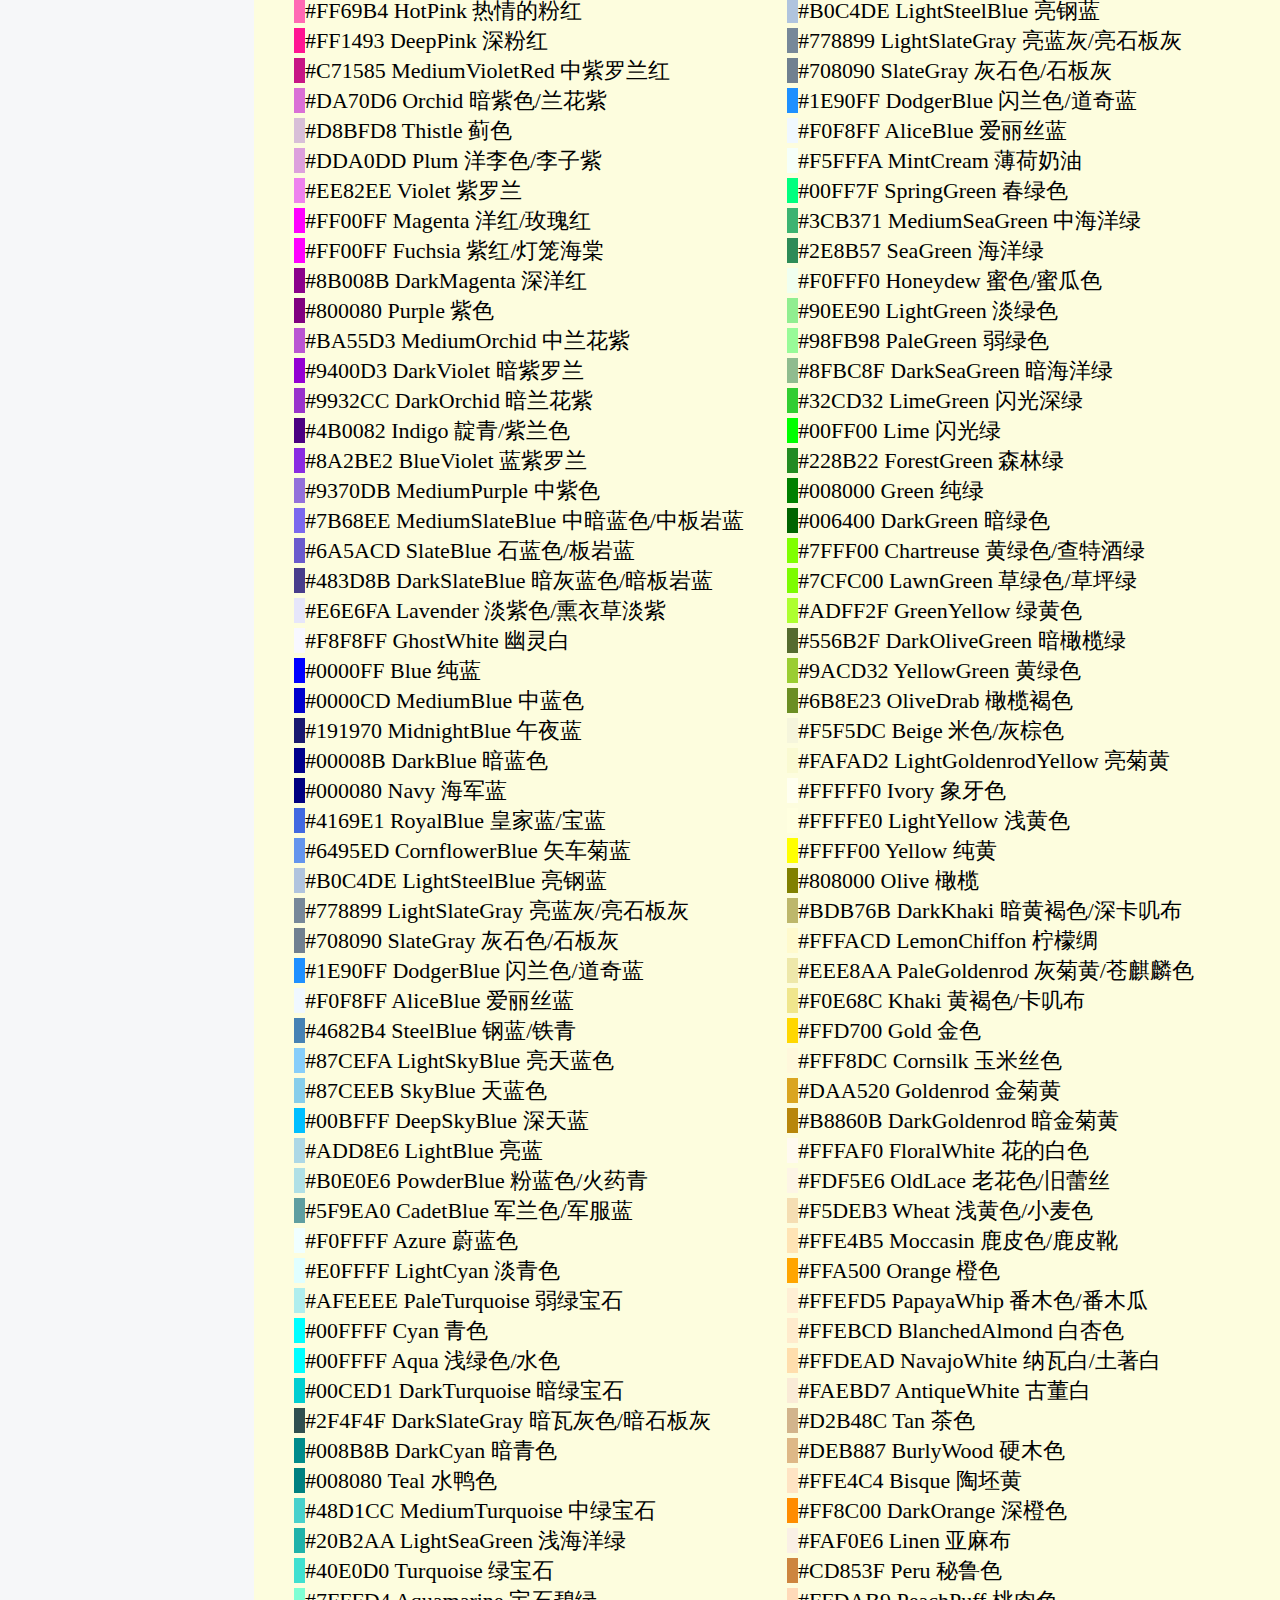
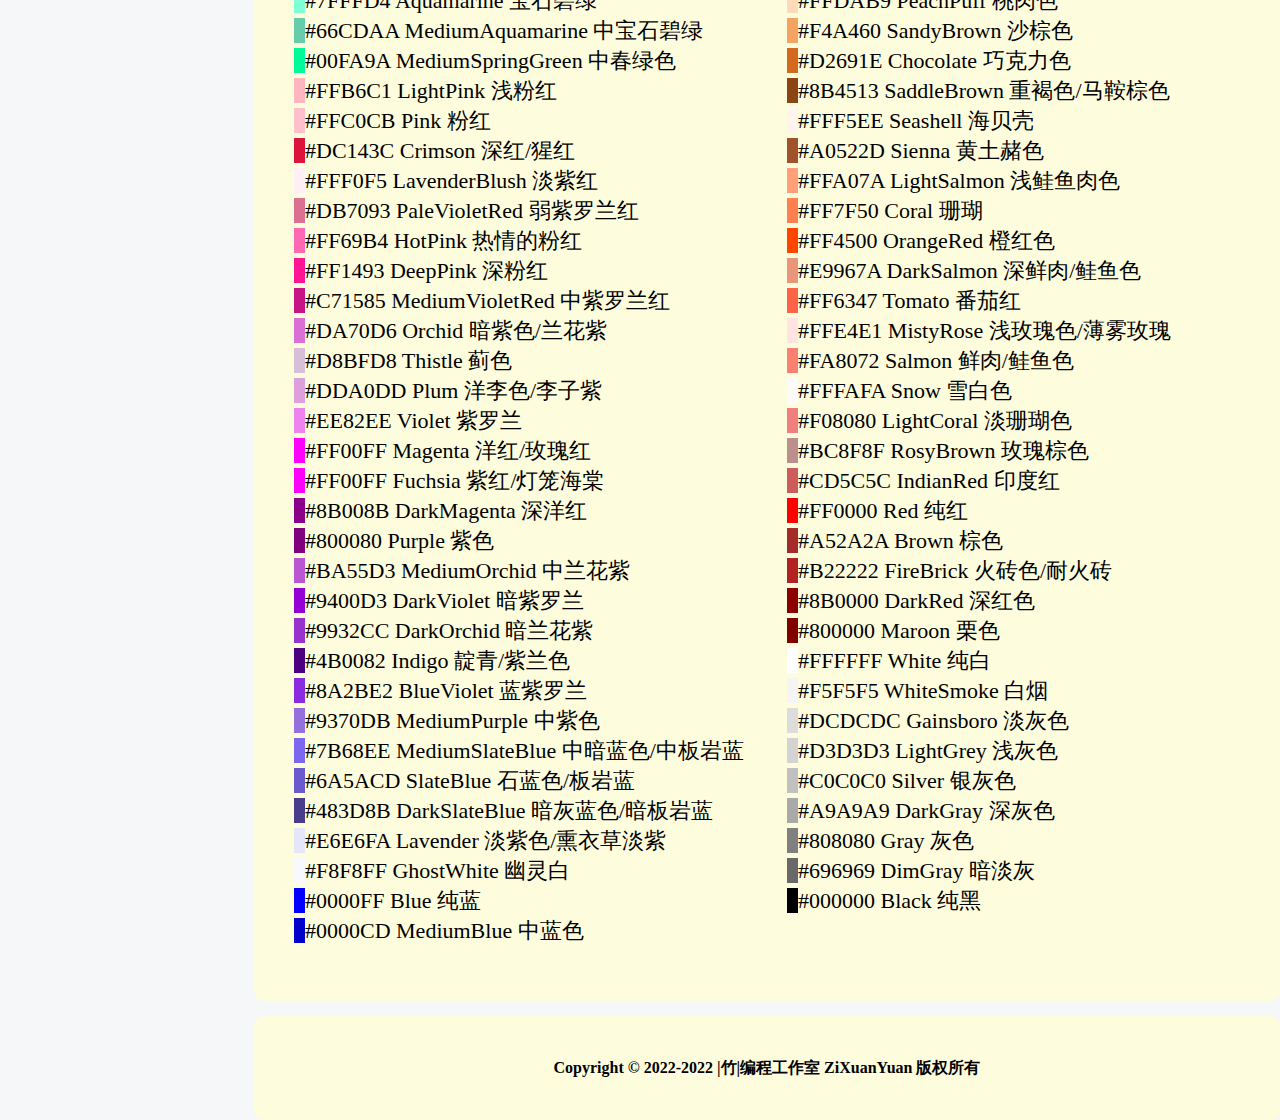
==== commit ffdf0fa1: "Add files via upload" ====
--- a/templates/html/article.html
+++ b/templates/html/article.html
@@ -3,12 +3,15 @@
 <html>
     <head>
         <!--外部js文件导入，以及icon的搭建-->
+
         <link rel="icon" href="../../icon/yzx.png" >
-
+        <link rel="stylesheet" href="../style/Every.css">
         <link rel="stylesheet" href="https://cdn.staticfile.org/twitter-bootstrap/4.3.1/css/bootstrap.min.css">
+        <script src="../js/Every.js"></script>
         <script src="https://cdn.staticfile.org/jquery/3.2.1/jquery.min.js"></script>
         <script src="https://cdn.staticfile.org/popper.js/1.15.0/umd/popper.min.js"></script>
         <script src="https://cdn.staticfile.org/twitter-bootstrap/4.3.1/js/bootstrap.min.js"></script>
+
         <!--外部js文件导入，以及icon的搭建-->
 
         <meta charset="utf-8"> 
@@ -187,7 +190,15 @@
             }
         </script>
     </head>
-    <body>           
+    <body>          
+        
+        <!--返回顶部按钮-->
+        <button onclick="topFunction()" id="myBtn" title="返回顶部" >
+            <img src="sign/arrow-up-circle.svg" style="width:40px;height:40px;" >
+        </button>
+        <!--返回顶部按钮-->         
+
+
         <div class="top" id="">
             <img src="../../icon/logo4.png" class="logo" style="height:40px;">
             <h2 style="font-family: xueb;">&nbsp;&nbsp;|竹|编程工作室</h2>
@@ -214,7 +225,7 @@
                 </div>
 
                 <div class="leftdht" id="">
-                    <a>&nbsp;&nbsp;.&nbsp;小程序</a>
+                    <a href='./littleexe.html'>&nbsp;&nbsp;.&nbsp;小程序</a>
                 </div>
 
                 <div class="leftdht" id="">
@@ -228,7 +239,101 @@
             </div>
             
             <div class="middle"  id="">
+                <div class="card-PARCOLOR" id="" >
+                    <h2>爬虫模板</h2>
+                    <div style="margin: 24px;">
+
+                        <h4>import requests</h4>
+                        <h4>import bs4</h4>
+                        <h4>import time</h4>
+                        <h4># 请求网页</h4>
+                        <h4># 设置请求头、降低请求频率，防止反爬虫</h4>
+                        <h4>head = {</h4>
+                        <h4>&nbsp;&nbsp;&nbsp;&nbsp;"User-Agent": "Mozilla/5.0 (Windows; U; Windows NT 5.1; it; rv:1.8.1.11) Gecko/20071127 Firefox/2.0.0.11"</h4>
+                        <h4>}</h4>
+                        <h4>time.sleep(1)</h4>
+                        <h4>url = "" </h4>   
+                        <h4>res = requests.get(url, headers=head) </h4>               
+                        <h4>soup = bs4.BeautifulSoup(res.text, "lxml")  </h4>       
+                        <h4>data = soup.find_all("div", class_="c-single-text-ellipsis")</h4>
+                        <h4>for n in data:  </h4>
+                        <h4>print(n.text)</h4>
                 
+                        <h4># with open("内容.txt", "a", encoding="UTF-8") as file:</h4>
+                        <h4># #TODO 修改要写入的内容   </h4>
+                        <h4>&nbsp;&nbsp;&nbsp;&nbsp;#file.write(n.text + "\n")   </h4>  
+
+                    </div>
+                </div>
+
+                <div class="card-PARCOLOR" id="" >
+                    <h2>数据分析</h2>
+                    <div style="margin: 24px;">
+
+                        <h4>折线图</h4>
+                        <h4>import pandas as pd</h4>
+                        <h4>from pyecharts.charts import Line</h4>
+                        <h4>df = pd.read_excel("各行业平均工资.xlsx")</h4>
+                        <h4>print(df.columns)</h4>
+                        <h4>c = Line()</h4>
+                        <h4>c.add_xaxis(list(df["年份"]))</h4>
+                        <h4>c.add_yaxis("各行平均工资", list(df["各行平均工资"]))</h4>
+                        <h4>c.add_yaxis("制造业", list(df["制造业"]))</h4>
+
+                        <h4>c.add_yaxis("计算机和软件业", list(df["计算机和软件业"]))</h4>
+                        <h4>c.add_yaxis("金融", list(df["金融"]))</h4>
+                        <h4>c.add_yaxis("房地产业", list(df["房地产业"]))</h4>
+                        <h4>c.add_yaxis("教育", list(df["教育"]))</h4>
+                        <h4>c.render("各行业平均工资分析.html")</h4>
+
+                        <h4>&nbsp;</h4>
+
+                        <h4>直方图</h4>
+                        <h4>import pandas as pd</h4>
+                        <h4>from pyecharts import options as opts</h4>
+                        <h4>from pyecharts.charts import Bar</h4>
+
+                        <h4>df = pd.read_excel("热门景点.xlsx")</h4>
+                        <h4>data = df.sort_values(by="门票销售量", ascending=False)</h4>
+                        <h4>name = list(data.head(10)["景点名称"])</h4>
+                        <h4>count = list(data.head(10)["门票销售量"])</h4>
+                        <h4># 绘制直方图</h4>
+                        <h4>bar = Bar()</h4>
+                        <h4>bar.add_xaxis(name)</h4>
+                        <h4>bar.add_yaxis("门票销售量", count)</h4>
+                        <h4>bar.set_global_opts(</h4>
+                        <h4>&nbsp;&nbsp;&nbsp;&nbsp;xaxis_opts=opts.AxisOpts(axislabel_opts=opts.LabelOpts(rotate=-15))</h4>
+                        <h4>)</h4>
+                        <h4>bar.render("全国景点门票销量TOP10.html")</h4>
+
+                        <h4>&nbsp;</h4>
+
+                        <h4>饼图</h4>
+                        <h4>from pyecharts.charts import Pie</h4>
+                        <h4>import pandas as pd</h4>
+                        
+                        <h4># --------数据分析---------------------------------------</h4>
+                        <h4>df = pd.read_excel("动漫评分.xlsx")</h4>
+                        <h4>print(df.columns)</h4>
+                        <h4>print(df["学生打分"].max())  # 最高成绩</h4>
+                        <h4>print(df["学生打分"].min())  # 最低成绩</h4>
+                        <h4>scoreLab = pd.cut(df["学生打分"], bins = [0, 20, 40, 60, 80, 100],</h4>
+                        <h4>&nbsp;&nbsp;&nbsp;&nbsp;&nbsp;&nbsp;&nbsp;&nbsp;&nbsp;&nbsp;&nbsp;&nbsp;&nbsp;&nbsp;&nbsp;&nbsp;labels=["超级不喜欢", "不喜欢", "一般般", "喜欢", "超喜欢"])</h4>
+                        <h4>print(scoreLab)</h4>
+                        <h4>result = df["学生打分"].groupby(by=scoreLab).count()</h4>
+                        <h4>print(result)</h4>
+
+                        <h4># --------数据可视化---------------------------------------</h4>
+                        <h4>data = [("超级不喜欢", 19), ("不喜欢", 29), ("一般般", 44), ("喜欢", 33), ("超喜欢", 129)]</h4>
+                        <h4>c = Pie()</h4>
+                        <h4>c.add("分数分布", data, radius=["40%", "80%"])</h4>
+                        <h4>c.set_colors(["blue", "green", "yellow", "red", "pink"])</h4>
+                        <h4>c.render("学生打分结果.html")</h4>
+
+                    </div>
+      
+                </div>
+
                 <div class="card-PARCOLOR" id="" >
                     <h2>常用颜色</h2>
                     <div style="display: flex;margin-top:0px ;" >
@@ -418,7 +523,195 @@
                     </div>
                     
                 </div>
-
+                <div class="card-PARCOLOR" id="" >
+                    <h2>常用颜色</h2>
+                    <div style="display: flex;margin-top:0px ;" >
+                        <div class="card-PARCOLOR" style="float: left;font-size: 22px;">
+                            <span style="background-color: #FFB6C1;width: 5px;height: 5px; ">&nbsp;&nbsp;</span>#FFB6C1 LightPink 浅粉红<br>
+                            <span style="background-color: #FFC0CB;width: 5px;height: 5px; ">&nbsp;&nbsp;</span>#FFC0CB Pink 粉红<br>
+                            <span style="background-color: #DC143C;width: 5px;height: 5px; ">&nbsp;&nbsp;</span>#DC143C Crimson 深红/猩红<br>
+                            <span style="background-color: #FFF0F5;width: 5px;height: 5px; ">&nbsp;&nbsp;</span>#FFF0F5 LavenderBlush 淡紫红<br>
+                            <span style="background-color: #DB7093;width: 5px;height: 5px; ">&nbsp;&nbsp;</span>#DB7093 PaleVioletRed 弱紫罗兰红<br>
+                            <span style="background-color: #FF69B4;width: 5px;height: 5px; ">&nbsp;&nbsp;</span>#FF69B4 HotPink 热情的粉红<br>
+                            <span style="background-color: #FF1493;width: 5px;height: 5px; ">&nbsp;&nbsp;</span>#FF1493 DeepPink 深粉红<br>
+                            <span style="background-color: #C71585;width: 5px;height: 5px; ">&nbsp;&nbsp;</span>#C71585 MediumVioletRed 中紫罗兰红<br>
+                            <span style="background-color: #DA70D6;width: 5px;height: 5px; ">&nbsp;&nbsp;</span>#DA70D6 Orchid 暗紫色/兰花紫<br>
+                            <span style="background-color: #D8BFD8;width: 5px;height: 5px; ">&nbsp;&nbsp;</span>#D8BFD8 Thistle 蓟色<br>
+                            <span style="background-color: #DDA0DD;width: 5px;height: 5px; ">&nbsp;&nbsp;</span>#DDA0DD Plum 洋李色/李子紫<br>
+                            <span style="background-color: #EE82EE;width: 5px;height: 5px; ">&nbsp;&nbsp;</span>#EE82EE Violet 紫罗兰<br>
+                            <span style="background-color: Magenta;width: 5px;height: 5px; ">&nbsp;&nbsp;</span>#FF00FF Magenta 洋红/玫瑰红<br>
+                            <span style="background-color: Fuchsia;width: 5px;height: 5px; ">&nbsp;&nbsp;</span>#FF00FF Fuchsia 紫红/灯笼海棠<br>
+                            <span style="background-color: #8B008B;width: 5px;height: 5px; ">&nbsp;&nbsp;</span>#8B008B DarkMagenta 深洋红<br>
+                            <span style="background-color: #800080;width: 5px;height: 5px; ">&nbsp;&nbsp;</span>#800080 Purple 紫色<br>
+                            <span style="background-color: #BA55D3;width: 5px;height: 5px; ">&nbsp;&nbsp;</span>#BA55D3 MediumOrchid 中兰花紫<br>
+                            <span style="background-color: #9400D3;width: 5px;height: 5px; ">&nbsp;&nbsp;</span>#9400D3 DarkViolet 暗紫罗兰<br>
+                            <span style="background-color: #9932CC;width: 5px;height: 5px; ">&nbsp;&nbsp;</span>#9932CC DarkOrchid 暗兰花紫<br>
+                            <span style="background-color: #4B0082;width: 5px;height: 5px; ">&nbsp;&nbsp;</span>#4B0082 Indigo 靛青/紫兰色<br>
+                            <span style="background-color: #8A2BE2;width: 5px;height: 5px; ">&nbsp;&nbsp;</span>#8A2BE2 BlueViolet 蓝紫罗兰<br>
+                            <span style="background-color: #9370DB;width: 5px;height: 5px; ">&nbsp;&nbsp;</span>#9370DB MediumPurple 中紫色<br>
+                            <span style="background-color: #7B68EE;width: 5px;height: 5px; ">&nbsp;&nbsp;</span>#7B68EE MediumSlateBlue 中暗蓝色/中板岩蓝<br>
+                            <span style="background-color: #6A5ACD;width: 5px;height: 5px; ">&nbsp;&nbsp;</span>#6A5ACD SlateBlue 石蓝色/板岩蓝<br>
+                            <span style="background-color: #483D8B;width: 5px;height: 5px; ">&nbsp;&nbsp;</span>#483D8B DarkSlateBlue 暗灰蓝色/暗板岩蓝<br>
+                            <span style="background-color: #E6E6FA;width: 5px;height: 5px; ">&nbsp;&nbsp;</span>#E6E6FA Lavender 淡紫色/熏衣草淡紫<br>
+                            <span style="background-color: #F8F8FF;width: 5px;height: 5px; ">&nbsp;&nbsp;</span>#F8F8FF GhostWhite 幽灵白<br>
+                            <span style="background-color: #0000FF;width: 5px;height: 5px; ">&nbsp;&nbsp;</span>#0000FF Blue 纯蓝<br>
+                            <span style="background-color: #0000CD;width: 5px;height: 5px; ">&nbsp;&nbsp;</span>#0000CD MediumBlue 中蓝色<br>
+                            <span style="background-color: #191970;width: 5px;height: 5px; ">&nbsp;&nbsp;</span>#191970 MidnightBlue 午夜蓝<br>
+                            <span style="background-color: #00008B;width: 5px;height: 5px; ">&nbsp;&nbsp;</span>#00008B DarkBlue 暗蓝色<br>
+                            <span style="background-color: #000080;width: 5px;height: 5px; ">&nbsp;&nbsp;</span>#000080 Navy 海军蓝<br>
+                            <span style="background-color: #4169E1;width: 5px;height: 5px; ">&nbsp;&nbsp;</span>#4169E1 RoyalBlue 皇家蓝/宝蓝<br>
+                            <span style="background-color: #6495ED;width: 5px;height: 5px; ">&nbsp;&nbsp;</span>#6495ED CornflowerBlue 矢车菊蓝<br>
+                            <span style="background-color: #B0C4DE;width: 5px;height: 5px; ">&nbsp;&nbsp;</span>#B0C4DE LightSteelBlue 亮钢蓝<br>
+                            <span style="background-color: #778899;width: 5px;height: 5px; ">&nbsp;&nbsp;</span>#778899 LightSlateGray 亮蓝灰/亮石板灰<br>
+                            <span style="background-color: #708090;width: 5px;height: 5px; ">&nbsp;&nbsp;</span>#708090 SlateGray 灰石色/石板灰<br>
+                            <span style="background-color: #1E90FF;width: 5px;height: 5px; ">&nbsp;&nbsp;</span>#1E90FF DodgerBlue 闪兰色/道奇蓝<br>
+                            <span style="background-color: #F0F8FF;width: 5px;height: 5px; ">&nbsp;&nbsp;</span>#F0F8FF AliceBlue 爱丽丝蓝<br>
+                            <span style="background-color: #4682B4;width: 5px;height: 5px; ">&nbsp;&nbsp;</span>#4682B4 SteelBlue 钢蓝/铁青<br>
+                            <span style="background-color: #87CEFA;width: 5px;height: 5px; ">&nbsp;&nbsp;</span>#87CEFA LightSkyBlue 亮天蓝色<br>
+                            <span style="background-color: #87CEEB;width: 5px;height: 5px; ">&nbsp;&nbsp;</span>#87CEEB SkyBlue 天蓝色<br>
+                            <span style="background-color: #00BFFF;width: 5px;height: 5px; ">&nbsp;&nbsp;</span>#00BFFF DeepSkyBlue 深天蓝<br>
+                            <span style="background-color: #ADD8E6;width: 5px;height: 5px; ">&nbsp;&nbsp;</span>#ADD8E6 LightBlue 亮蓝<br>
+                            <span style="background-color: #B0E0E6;width: 5px;height: 5px; ">&nbsp;&nbsp;</span>#B0E0E6 PowderBlue 粉蓝色/火药青<br>
+                            <span style="background-color: #5F9EA0;width: 5px;height: 5px; ">&nbsp;&nbsp;</span>#5F9EA0 CadetBlue 军兰色/军服蓝<br>
+                            <span style="background-color: #F0FFFF;width: 5px;height: 5px; ">&nbsp;&nbsp;</span>#F0FFFF Azure 蔚蓝色<br>
+                            <span style="background-color: #E0FFFF;width: 5px;height: 5px; ">&nbsp;&nbsp;</span>#E0FFFF LightCyan 淡青色<br>
+                            <span style="background-color: #AFEEEE;width: 5px;height: 5px; ">&nbsp;&nbsp;</span>#AFEEEE PaleTurquoise 弱绿宝石<br>
+                            <span style="background-color: Cyan;width: 5px;height: 5px; ">&nbsp;&nbsp;</span>#00FFFF Cyan 青色<br>
+                            <span style="background-color: Aqua;width: 5px;height: 5px; ">&nbsp;&nbsp;</span>#00FFFF Aqua 浅绿色/水色<br>
+                            <span style="background-color: #00CED1;width: 5px;height: 5px; ">&nbsp;&nbsp;</span>#00CED1 DarkTurquoise 暗绿宝石<br>
+                            <span style="background-color: #2F4F4F;width: 5px;height: 5px; ">&nbsp;&nbsp;</span>#2F4F4F DarkSlateGray 暗瓦灰色/暗石板灰<br>
+                            <span style="background-color: #008B8B;width: 5px;height: 5px; ">&nbsp;&nbsp;</span>#008B8B DarkCyan 暗青色<br>
+                            <span style="background-color: #008080;width: 5px;height: 5px; ">&nbsp;&nbsp;</span>#008080 Teal 水鸭色<br>
+                            <span style="background-color: #48D1CC;width: 5px;height: 5px; ">&nbsp;&nbsp;</span>#48D1CC MediumTurquoise 中绿宝石<br>
+                            <span style="background-color: #20B2AA;width: 5px;height: 5px; ">&nbsp;&nbsp;</span>#20B2AA LightSeaGreen 浅海洋绿<br>
+                            <span style="background-color: #40E0D0;width: 5px;height: 5px; ">&nbsp;&nbsp;</span>#40E0D0 Turquoise 绿宝石<br>
+                            <span style="background-color: #7FFFD4;width: 5px;height: 5px; ">&nbsp;&nbsp;</span>#7FFFD4 Aquamarine 宝石碧绿<br>
+                            <span style="background-color: #66CDAA;width: 5px;height: 5px; ">&nbsp;&nbsp;</span>#66CDAA MediumAquamarine 中宝石碧绿<br>
+                            <span style="background-color: #00FA9A;width: 5px;height: 5px; ">&nbsp;&nbsp;</span>#00FA9A MediumSpringGreen 中春绿色<br>
+                            <span style="background-color: #FFB6C1;width: 5px;height: 5px; ">&nbsp;&nbsp;</span>#FFB6C1 LightPink 浅粉红<br>
+                            <span style="background-color: #FFC0CB;width: 5px;height: 5px; ">&nbsp;&nbsp;</span>#FFC0CB Pink 粉红<br>
+                            <span style="background-color: #DC143C;width: 5px;height: 5px; ">&nbsp;&nbsp;</span>#DC143C Crimson 深红/猩红<br>
+                            <span style="background-color: #FFF0F5;width: 5px;height: 5px; ">&nbsp;&nbsp;</span>#FFF0F5 LavenderBlush 淡紫红<br>
+                            <span style="background-color: #DB7093;width: 5px;height: 5px; ">&nbsp;&nbsp;</span>#DB7093 PaleVioletRed 弱紫罗兰红<br>
+                            <span style="background-color: #FF69B4;width: 5px;height: 5px; ">&nbsp;&nbsp;</span>#FF69B4 HotPink 热情的粉红<br>
+                            <span style="background-color: #FF1493;width: 5px;height: 5px; ">&nbsp;&nbsp;</span>#FF1493 DeepPink 深粉红<br>
+                            <span style="background-color: #C71585;width: 5px;height: 5px; ">&nbsp;&nbsp;</span>#C71585 MediumVioletRed 中紫罗兰红<br>
+                            <span style="background-color: #DA70D6;width: 5px;height: 5px; ">&nbsp;&nbsp;</span>#DA70D6 Orchid 暗紫色/兰花紫<br>
+                            <span style="background-color: #D8BFD8;width: 5px;height: 5px; ">&nbsp;&nbsp;</span>#D8BFD8 Thistle 蓟色<br>
+                            <span style="background-color: #DDA0DD;width: 5px;height: 5px; ">&nbsp;&nbsp;</span>#DDA0DD Plum 洋李色/李子紫<br>
+                            <span style="background-color: #EE82EE;width: 5px;height: 5px; ">&nbsp;&nbsp;</span>#EE82EE Violet 紫罗兰<br>
+                            <span style="background-color: Magenta;width: 5px;height: 5px; ">&nbsp;&nbsp;</span>#FF00FF Magenta 洋红/玫瑰红<br>
+                            <span style="background-color: Fuchsia;width: 5px;height: 5px; ">&nbsp;&nbsp;</span>#FF00FF Fuchsia 紫红/灯笼海棠<br>
+                            <span style="background-color: #8B008B;width: 5px;height: 5px; ">&nbsp;&nbsp;</span>#8B008B DarkMagenta 深洋红<br>
+                            <span style="background-color: #800080;width: 5px;height: 5px; ">&nbsp;&nbsp;</span>#800080 Purple 紫色<br>
+                            <span style="background-color: #BA55D3;width: 5px;height: 5px; ">&nbsp;&nbsp;</span>#BA55D3 MediumOrchid 中兰花紫<br>
+                            <span style="background-color: #9400D3;width: 5px;height: 5px; ">&nbsp;&nbsp;</span>#9400D3 DarkViolet 暗紫罗兰<br>
+                            <span style="background-color: #9932CC;width: 5px;height: 5px; ">&nbsp;&nbsp;</span>#9932CC DarkOrchid 暗兰花紫<br>
+                            <span style="background-color: #4B0082;width: 5px;height: 5px; ">&nbsp;&nbsp;</span>#4B0082 Indigo 靛青/紫兰色<br>
+                            <span style="background-color: #8A2BE2;width: 5px;height: 5px; ">&nbsp;&nbsp;</span>#8A2BE2 BlueViolet 蓝紫罗兰<br>
+                            <span style="background-color: #9370DB;width: 5px;height: 5px; ">&nbsp;&nbsp;</span>#9370DB MediumPurple 中紫色<br>
+                            <span style="background-color: #7B68EE;width: 5px;height: 5px; ">&nbsp;&nbsp;</span>#7B68EE MediumSlateBlue 中暗蓝色/中板岩蓝<br>
+                            <span style="background-color: #6A5ACD;width: 5px;height: 5px; ">&nbsp;&nbsp;</span>#6A5ACD SlateBlue 石蓝色/板岩蓝<br>
+                            <span style="background-color: #483D8B;width: 5px;height: 5px; ">&nbsp;&nbsp;</span>#483D8B DarkSlateBlue 暗灰蓝色/暗板岩蓝<br>
+                            <span style="background-color: #E6E6FA;width: 5px;height: 5px; ">&nbsp;&nbsp;</span>#E6E6FA Lavender 淡紫色/熏衣草淡紫<br>
+                            <span style="background-color: #F8F8FF;width: 5px;height: 5px; ">&nbsp;&nbsp;</span>#F8F8FF GhostWhite 幽灵白<br>
+                            <span style="background-color: #0000FF;width: 5px;height: 5px; ">&nbsp;&nbsp;</span>#0000FF Blue 纯蓝<br>
+                            <span style="background-color: #0000CD;width: 5px;height: 5px; ">&nbsp;&nbsp;</span>#0000CD MediumBlue 中蓝色<br>   
+                        </div>
+                        <div class="card-PARCOLOR" style="float: right;font-size: 22px;">
+                            <span style="background-color: #191970;width: 5px;height: 5px; ">&nbsp;&nbsp;</span>#191970 MidnightBlue 午夜蓝<br>
+                            <span style="background-color: #00008B;width: 5px;height: 5px; ">&nbsp;&nbsp;</span>#00008B DarkBlue 暗蓝色<br>
+                            <span style="background-color: #000080;width: 5px;height: 5px; ">&nbsp;&nbsp;</span>#000080 Navy 海军蓝<br>
+                            <span style="background-color: #4169E1;width: 5px;height: 5px; ">&nbsp;&nbsp;</span>#4169E1 RoyalBlue 皇家蓝/宝蓝<br>
+                            <span style="background-color: #6495ED;width: 5px;height: 5px; ">&nbsp;&nbsp;</span>#6495ED CornflowerBlue 矢车菊蓝<br>
+                            <span style="background-color: #B0C4DE;width: 5px;height: 5px; ">&nbsp;&nbsp;</span>#B0C4DE LightSteelBlue 亮钢蓝<br>
+                            <span style="background-color: #778899;width: 5px;height: 5px; ">&nbsp;&nbsp;</span>#778899 LightSlateGray 亮蓝灰/亮石板灰<br>
+                            <span style="background-color: #708090;width: 5px;height: 5px; ">&nbsp;&nbsp;</span>#708090 SlateGray 灰石色/石板灰<br>
+                            <span style="background-color: #1E90FF;width: 5px;height: 5px; ">&nbsp;&nbsp;</span>#1E90FF DodgerBlue 闪兰色/道奇蓝<br>
+                            <span style="background-color: #F0F8FF;width: 5px;height: 5px; ">&nbsp;&nbsp;</span>#F0F8FF AliceBlue 爱丽丝蓝<br>
+                            <span style="background-color: #F5FFFA;width: 5px;height: 5px; ">&nbsp;&nbsp;</span>#F5FFFA MintCream 薄荷奶油<br>
+                            <span style="background-color: #00FF7F;width: 5px;height: 5px; ">&nbsp;&nbsp;</span>#00FF7F SpringGreen 春绿色<br>
+                            <span style="background-color: #3CB371;width: 5px;height: 5px; ">&nbsp;&nbsp;</span>#3CB371 MediumSeaGreen 中海洋绿<br>
+                            <span style="background-color: #2E8B57;width: 5px;height: 5px; ">&nbsp;&nbsp;</span>#2E8B57 SeaGreen 海洋绿<br>
+                            <span style="background-color: #F0FFF0;width: 5px;height: 5px; ">&nbsp;&nbsp;</span>#F0FFF0 Honeydew 蜜色/蜜瓜色<br>
+                            <span style="background-color: #90EE90;width: 5px;height: 5px; ">&nbsp;&nbsp;</span>#90EE90 LightGreen 淡绿色<br>
+                            <span style="background-color: #98FB98;width: 5px;height: 5px; ">&nbsp;&nbsp;</span>#98FB98 PaleGreen 弱绿色<br>
+                            <span style="background-color: #8FBC8F;width: 5px;height: 5px; ">&nbsp;&nbsp;</span>#8FBC8F DarkSeaGreen 暗海洋绿<br>
+                            <span style="background-color: #32CD32;width: 5px;height: 5px; ">&nbsp;&nbsp;</span>#32CD32 LimeGreen 闪光深绿<br>
+                            <span style="background-color: #00FF00 ;width: 5px;height: 5px; ">&nbsp;&nbsp;</span>#00FF00 Lime 闪光绿<br>
+                            <span style="background-color: #228B22 ;width: 5px;height: 5px; ">&nbsp;&nbsp;</span>#228B22 ForestGreen 森林绿<br>
+                            <span style="background-color: #008000 ;width: 5px;height: 5px; ">&nbsp;&nbsp;</span>#008000 Green 纯绿<br>
+                            <span style="background-color: #006400 ;width: 5px;height: 5px; ">&nbsp;&nbsp;</span>#006400 DarkGreen 暗绿色<br>
+                            <span style="background-color: #7FFF00 ;width: 5px;height: 5px; ">&nbsp;&nbsp;</span>#7FFF00 Chartreuse 黄绿色/查特酒绿<br>
+                            <span style="background-color: #7CFC00 ;width: 5px;height: 5px; ">&nbsp;&nbsp;</span>#7CFC00 LawnGreen 草绿色/草坪绿<br>
+                            <span style="background-color: #ADFF2F ;width: 5px;height: 5px; ">&nbsp;&nbsp;</span>#ADFF2F GreenYellow 绿黄色<br>
+                            <span style="background-color: #556B2F ;width: 5px;height: 5px; ">&nbsp;&nbsp;</span>#556B2F DarkOliveGreen 暗橄榄绿<br>
+                            <span style="background-color: #9ACD32 ;width: 5px;height: 5px; ">&nbsp;&nbsp;</span>#9ACD32 YellowGreen 黄绿色<br>
+                            <span style="background-color: #6B8E23 ;width: 5px;height: 5px; ">&nbsp;&nbsp;</span>#6B8E23 OliveDrab 橄榄褐色<br>
+                            <span style="background-color: #F5F5DC ;width: 5px;height: 5px; ">&nbsp;&nbsp;</span>#F5F5DC Beige 米色/灰棕色<br>
+                            <span style="background-color: #FAFAD2 ;width: 5px;height: 5px; ">&nbsp;&nbsp;</span>#FAFAD2 LightGoldenrodYellow 亮菊黄<br>
+                            <span style="background-color: #FFFFF0 ;width: 5px;height: 5px; ">&nbsp;&nbsp;</span>#FFFFF0 Ivory 象牙色<br>
+                            <span style="background-color: #FFFFE0 ;width: 5px;height: 5px; ">&nbsp;&nbsp;</span>#FFFFE0 LightYellow 浅黄色<br>
+                            <span style="background-color: #FFFF00 ;width: 5px;height: 5px; ">&nbsp;&nbsp;</span>#FFFF00 Yellow 纯黄<br>
+                            <span style="background-color: #808000 ;width: 5px;height: 5px; ">&nbsp;&nbsp;</span>#808000 Olive 橄榄<br>
+                            <span style="background-color: #BDB76B ;width: 5px;height: 5px; ">&nbsp;&nbsp;</span>#BDB76B DarkKhaki 暗黄褐色/深卡叽布<br>
+                            <span style="background-color: #FFFACD ;width: 5px;height: 5px; ">&nbsp;&nbsp;</span>#FFFACD LemonChiffon 柠檬绸<br>
+                            <span style="background-color: #EEE8AA ;width: 5px;height: 5px; ">&nbsp;&nbsp;</span>#EEE8AA PaleGoldenrod 灰菊黄/苍麒麟色<br>
+                            <span style="background-color: #F0E68C ;width: 5px;height: 5px; ">&nbsp;&nbsp;</span>#F0E68C Khaki 黄褐色/卡叽布<br>
+                            <span style="background-color: #FFD700 ;width: 5px;height: 5px; ">&nbsp;&nbsp;</span>#FFD700 Gold 金色<br>
+                            <span style="background-color: #FFF8DC ;width: 5px;height: 5px; ">&nbsp;&nbsp;</span>#FFF8DC Cornsilk 玉米丝色<br>
+                            <span style="background-color: #DAA520 ;width: 5px;height: 5px; ">&nbsp;&nbsp;</span>#DAA520 Goldenrod 金菊黄<br>
+                            <span style="background-color: #B8860B ;width: 5px;height: 5px; ">&nbsp;&nbsp;</span>#B8860B DarkGoldenrod 暗金菊黄<br>
+                            <span style="background-color: #FFFAF0 ;width: 5px;height: 5px; ">&nbsp;&nbsp;</span>#FFFAF0 FloralWhite 花的白色<br>
+                            <span style="background-color: #FDF5E6 ;width: 5px;height: 5px; ">&nbsp;&nbsp;</span>#FDF5E6 OldLace 老花色/旧蕾丝<br>
+                            <span style="background-color: #F5DEB3 ;width: 5px;height: 5px; ">&nbsp;&nbsp;</span>#F5DEB3 Wheat 浅黄色/小麦色<br>
+                            <span style="background-color: #FFE4B5 ;width: 5px;height: 5px; ">&nbsp;&nbsp;</span>#FFE4B5 Moccasin 鹿皮色/鹿皮靴<br>
+                            <span style="background-color: #FFA500 ;width: 5px;height: 5px; ">&nbsp;&nbsp;</span>#FFA500 Orange 橙色<br>
+                            <span style="background-color: #FFEFD5 ;width: 5px;height: 5px; ">&nbsp;&nbsp;</span>#FFEFD5 PapayaWhip 番木色/番木瓜<br>
+                            <span style="background-color: #FFEBCD ;width: 5px;height: 5px; ">&nbsp;&nbsp;</span>#FFEBCD BlanchedAlmond 白杏色<br>
+                            <span style="background-color: #FFDEAD ;width: 5px;height: 5px; ">&nbsp;&nbsp;</span>#FFDEAD NavajoWhite 纳瓦白/土著白<br>
+                            <span style="background-color: #FAEBD7 ;width: 5px;height: 5px; ">&nbsp;&nbsp;</span>#FAEBD7 AntiqueWhite 古董白<br>
+                            <span style="background-color: #D2B48C ;width: 5px;height: 5px; ">&nbsp;&nbsp;</span>#D2B48C Tan 茶色<br>
+                            <span style="background-color: #DEB887 ;width: 5px;height: 5px; ">&nbsp;&nbsp;</span>#DEB887 BurlyWood 硬木色<br>
+                            <span style="background-color: #FFE4C4 ;width: 5px;height: 5px; ">&nbsp;&nbsp;</span>#FFE4C4 Bisque 陶坯黄<br>
+                            <span style="background-color: #FF8C00 ;width: 5px;height: 5px; ">&nbsp;&nbsp;</span>#FF8C00 DarkOrange 深橙色<br>
+                            <span style="background-color: #FAF0E6 ;width: 5px;height: 5px; ">&nbsp;&nbsp;</span>#FAF0E6 Linen 亚麻布<br>
+                            <span style="background-color: #CD853F ;width: 5px;height: 5px; ">&nbsp;&nbsp;</span>#CD853F Peru 秘鲁色<br>
+                            <span style="background-color: #FFDAB9 ;width: 5px;height: 5px; ">&nbsp;&nbsp;</span>#FFDAB9 PeachPuff 桃肉色<br>
+                            <span style="background-color: #F4A460 ;width: 5px;height: 5px; ">&nbsp;&nbsp;</span>#F4A460 SandyBrown 沙棕色<br>
+                            <span style="background-color: #D2691E ;width: 5px;height: 5px; ">&nbsp;&nbsp;</span>#D2691E Chocolate 巧克力色<br>
+                            <span style="background-color: #8B4513 ;width: 5px;height: 5px; ">&nbsp;&nbsp;</span>#8B4513 SaddleBrown 重褐色/马鞍棕色<br>
+                            <span style="background-color: #FFF5EE ;width: 5px;height: 5px; ">&nbsp;&nbsp;</span>#FFF5EE Seashell 海贝壳<br>
+                            <span style="background-color: #A0522D ;width: 5px;height: 5px; ">&nbsp;&nbsp;</span>#A0522D Sienna 黄土赭色<br>
+                            <span style="background-color: #FFA07A ;width: 5px;height: 5px; ">&nbsp;&nbsp;</span>#FFA07A LightSalmon 浅鲑鱼肉色<br>
+                            <span style="background-color: #FF7F50 ;width: 5px;height: 5px; ">&nbsp;&nbsp;</span>#FF7F50 Coral 珊瑚<br>
+                            <span style="background-color: #FF4500 ;width: 5px;height: 5px; ">&nbsp;&nbsp;</span>#FF4500 OrangeRed 橙红色<br>
+                            <span style="background-color: #E9967A ;width: 5px;height: 5px; ">&nbsp;&nbsp;</span>#E9967A DarkSalmon 深鲜肉/鲑鱼色<br>
+                            <span style="background-color: #FF6347 ;width: 5px;height: 5px; ">&nbsp;&nbsp;</span>#FF6347 Tomato 番茄红<br>
+                            <span style="background-color: #FFE4E1 ;width: 5px;height: 5px; ">&nbsp;&nbsp;</span>#FFE4E1 MistyRose 浅玫瑰色/薄雾玫瑰<br>
+                            <span style="background-color: #FA8072 ;width: 5px;height: 5px; ">&nbsp;&nbsp;</span>#FA8072 Salmon 鲜肉/鲑鱼色<br>
+                            <span style="background-color: #FFFAFA ;width: 5px;height: 5px; ">&nbsp;&nbsp;</span>#FFFAFA Snow 雪白色<br>
+                            <span style="background-color: #F08080 ;width: 5px;height: 5px; ">&nbsp;&nbsp;</span>#F08080 LightCoral 淡珊瑚色<br>
+                            <span style="background-color: #BC8F8F ;width: 5px;height: 5px; ">&nbsp;&nbsp;</span>#BC8F8F RosyBrown 玫瑰棕色<br>
+                            <span style="background-color: #CD5C5C ;width: 5px;height: 5px; ">&nbsp;&nbsp;</span>#CD5C5C IndianRed 印度红<br>
+                            <span style="background-color: #FF0000 ;width: 5px;height: 5px; ">&nbsp;&nbsp;</span>#FF0000 Red 纯红<br>
+                            <span style="background-color: #A52A2A ;width: 5px;height: 5px; ">&nbsp;&nbsp;</span>#A52A2A Brown 棕色<br>
+                            <span style="background-color: #B22222 ;width: 5px;height: 5px; ">&nbsp;&nbsp;</span>#B22222 FireBrick 火砖色/耐火砖<br>
+                            <span style="background-color: #8B0000 ;width: 5px;height: 5px; ">&nbsp;&nbsp;</span>#8B0000 DarkRed 深红色<br>
+                            <span style="background-color: #800000 ;width: 5px;height: 5px; ">&nbsp;&nbsp;</span>#800000 Maroon 栗色<br>
+                            <span style="background-color: #FFFFFF ;width: 5px;height: 5px; ">&nbsp;&nbsp;</span>#FFFFFF White 纯白<br>
+                            <span style="background-color: #F5F5F5 ;width: 5px;height: 5px; ">&nbsp;&nbsp;</span>#F5F5F5 WhiteSmoke 白烟<br>
+                            <span style="background-color: #DCDCDC ;width: 5px;height: 5px; ">&nbsp;&nbsp;</span>#DCDCDC Gainsboro 淡灰色<br>
+                            <span style="background-color: #D3D3D3 ;width: 5px;height: 5px; ">&nbsp;&nbsp;</span>#D3D3D3 LightGrey 浅灰色<br>
+                            <span style="background-color: #C0C0C0 ;width: 5px;height: 5px; ">&nbsp;&nbsp;</span>#C0C0C0 Silver 银灰色<br>
+                            <span style="background-color: #A9A9A9 ;width: 5px;height: 5px; ">&nbsp;&nbsp;</span>#A9A9A9 DarkGray 深灰色<br>
+                            <span style="background-color: #808080 ;width: 5px;height: 5px; ">&nbsp;&nbsp;</span>#808080 Gray 灰色<br>
+                            <span style="background-color: #696969 ;width: 5px;height: 5px; ">&nbsp;&nbsp;</span>#696969 DimGray 暗淡灰<br>
+                            <span style="background-color: #000000 ;width: 5px;height: 5px; ">&nbsp;&nbsp;</span>#000000 Black 纯黑<br>
+                        </div>
+                    </div>
+                    
+                </div>
                 <div class="card-BOTTOM" id="">
                     <h4>Copyright © 2022-2022 |竹|编程工作室 ZiXuanYuan 版权所有</h4>
                 </div>
--- a/templates/style/Every.css
+++ b/templates/style/Every.css
@@ -0,0 +1,18 @@
+/*返回顶部按钮*/
+#myBtn {
+    display: none; /* 默认隐藏 */
+    position: fixed; 
+    bottom: 20px; 
+    right: 30px; 
+    z-index: 99; 
+    border: none;
+    outline: none; 
+    background-color:rgba(250,250,250,0.5);/* 设置背景颜色，你可以设置自己想要的颜色或图片 */
+    cursor: pointer; 
+    padding: 15px; 
+    border-radius: 10px; /* 圆角 */
+}
+
+#myBtn:hover {
+    background-color: #555; 
+}